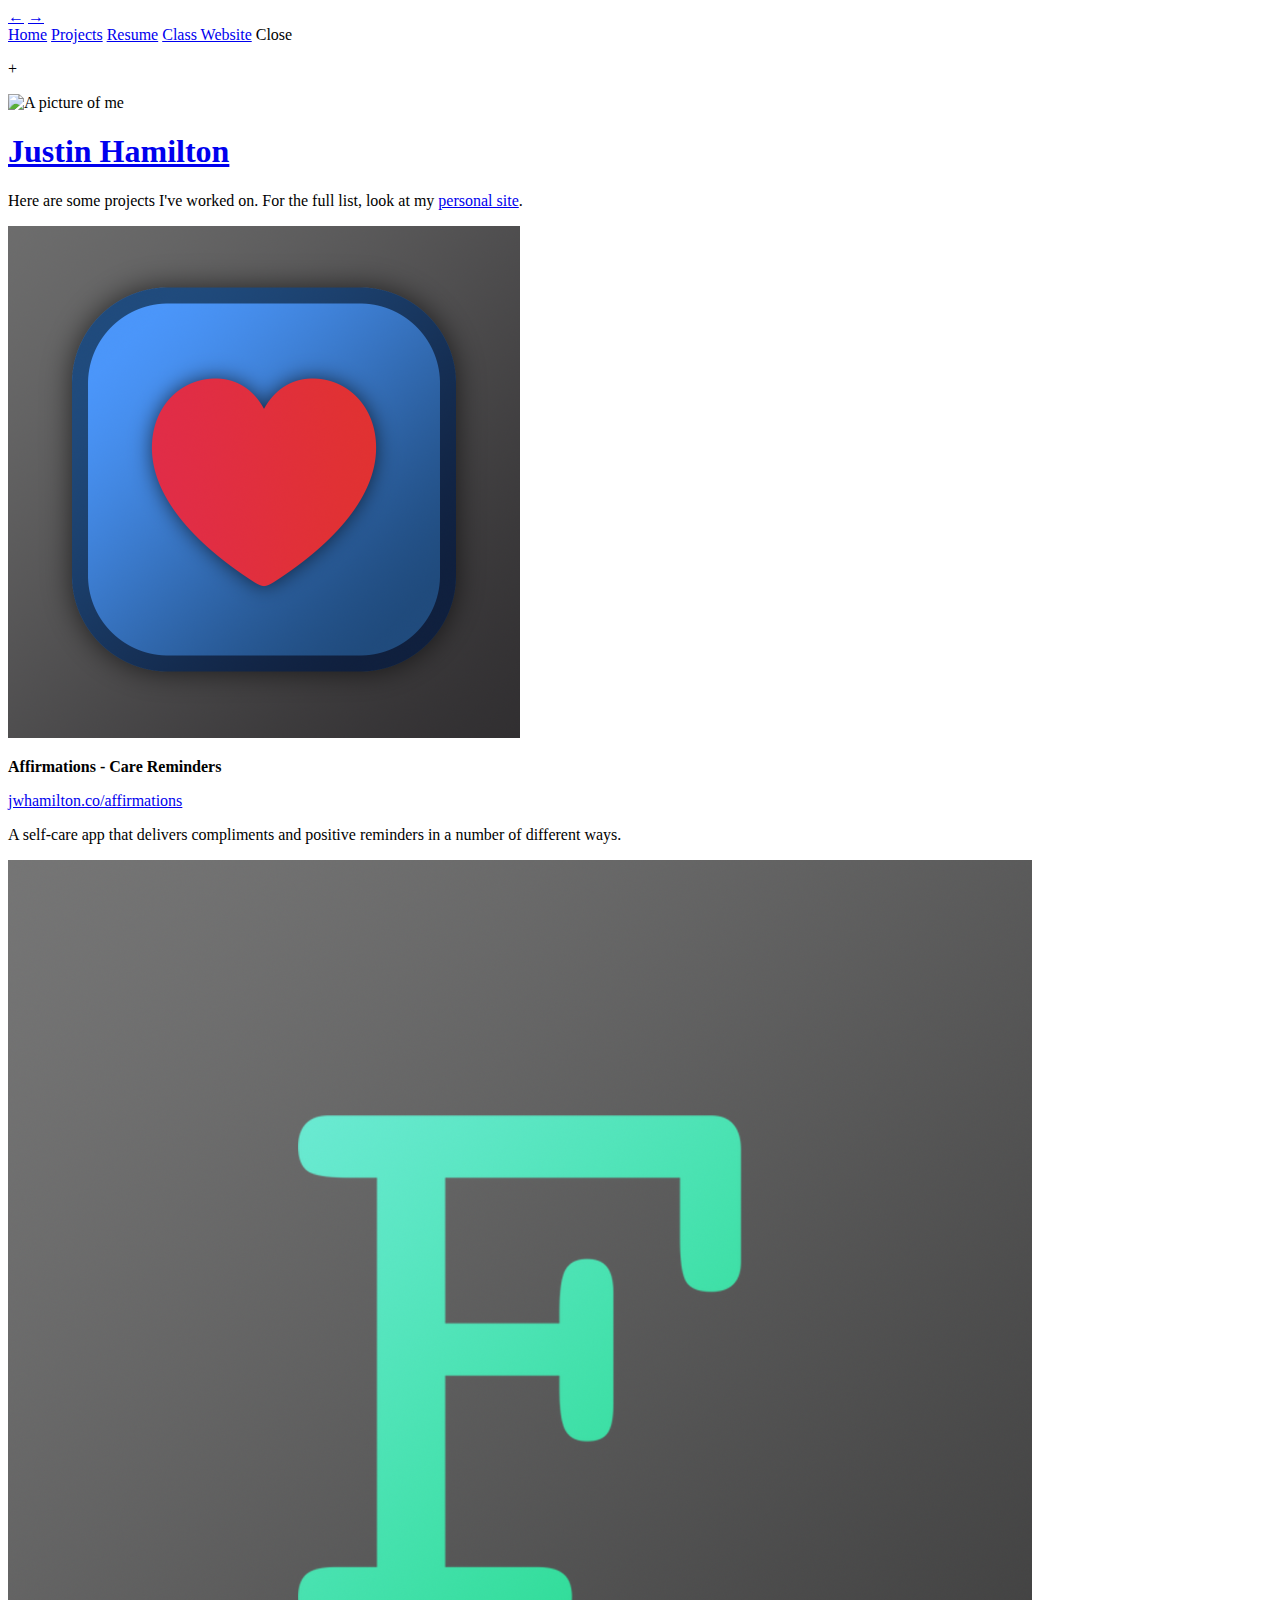
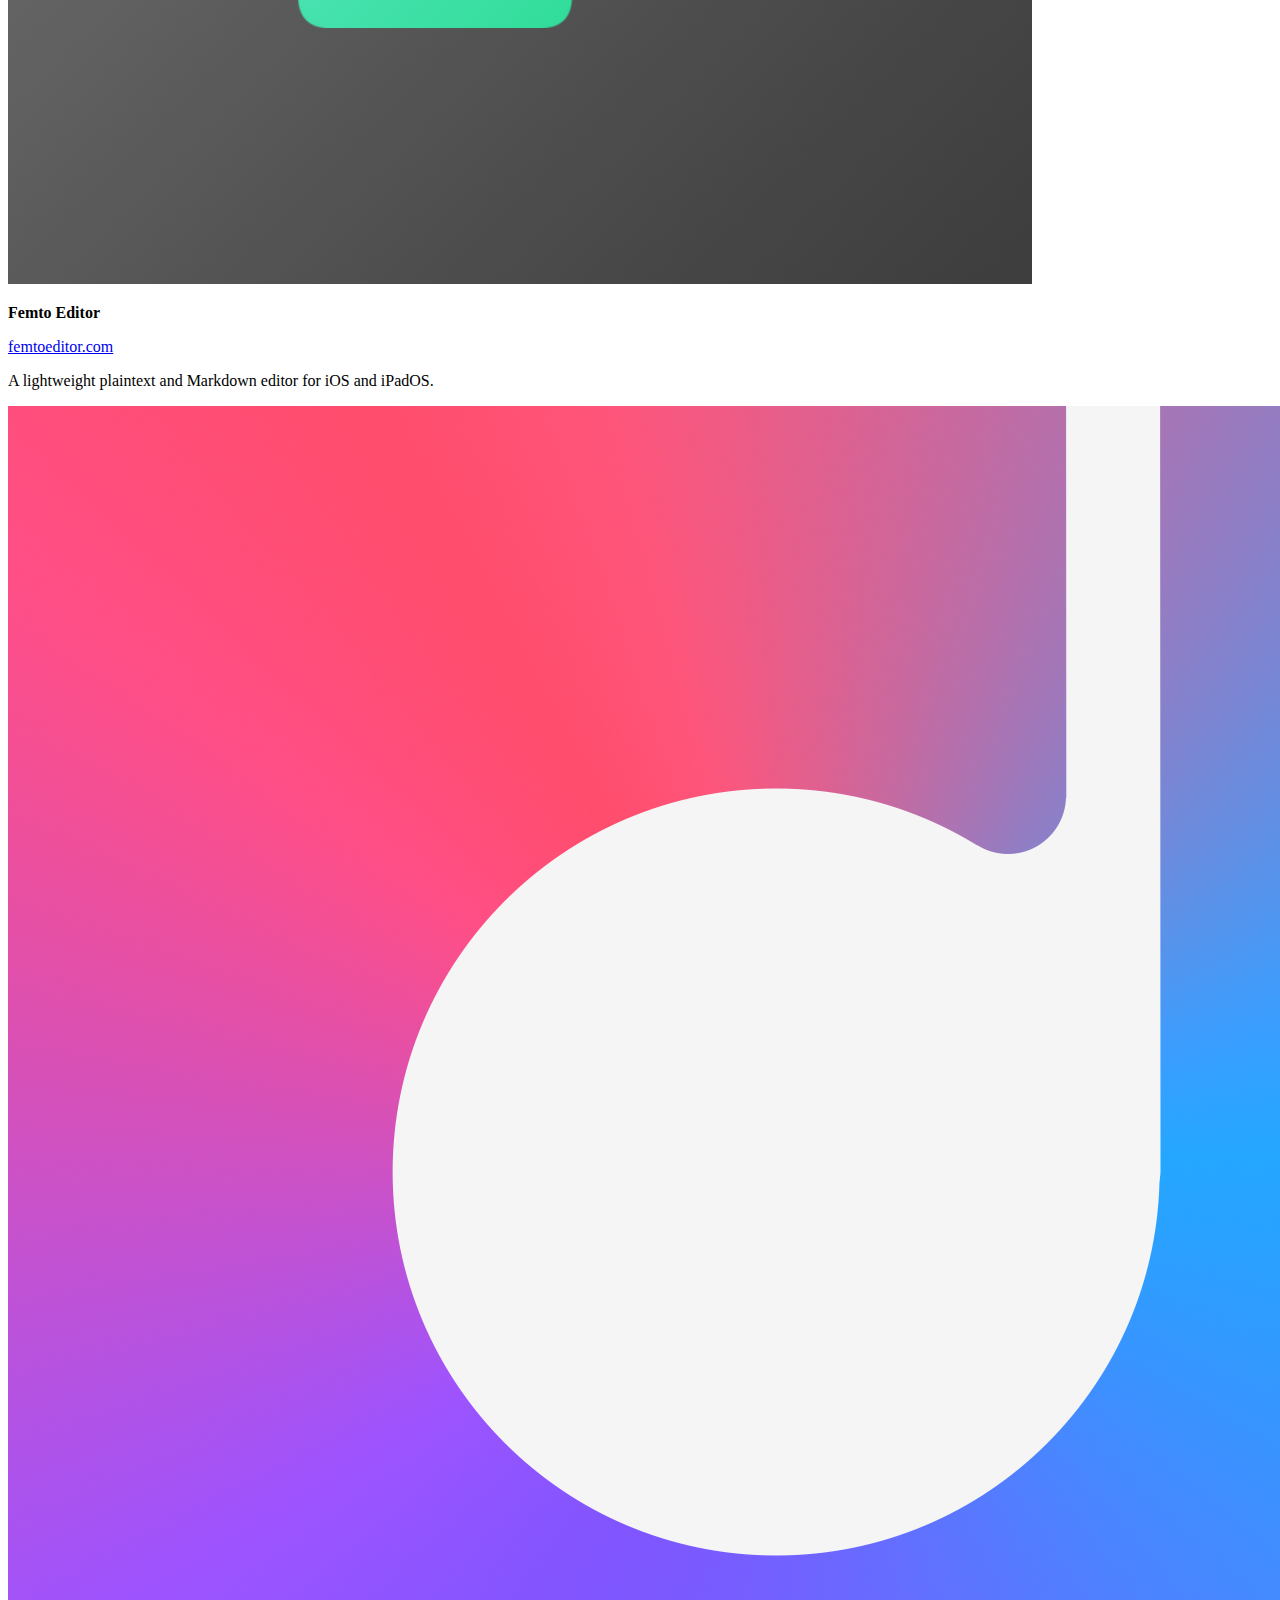
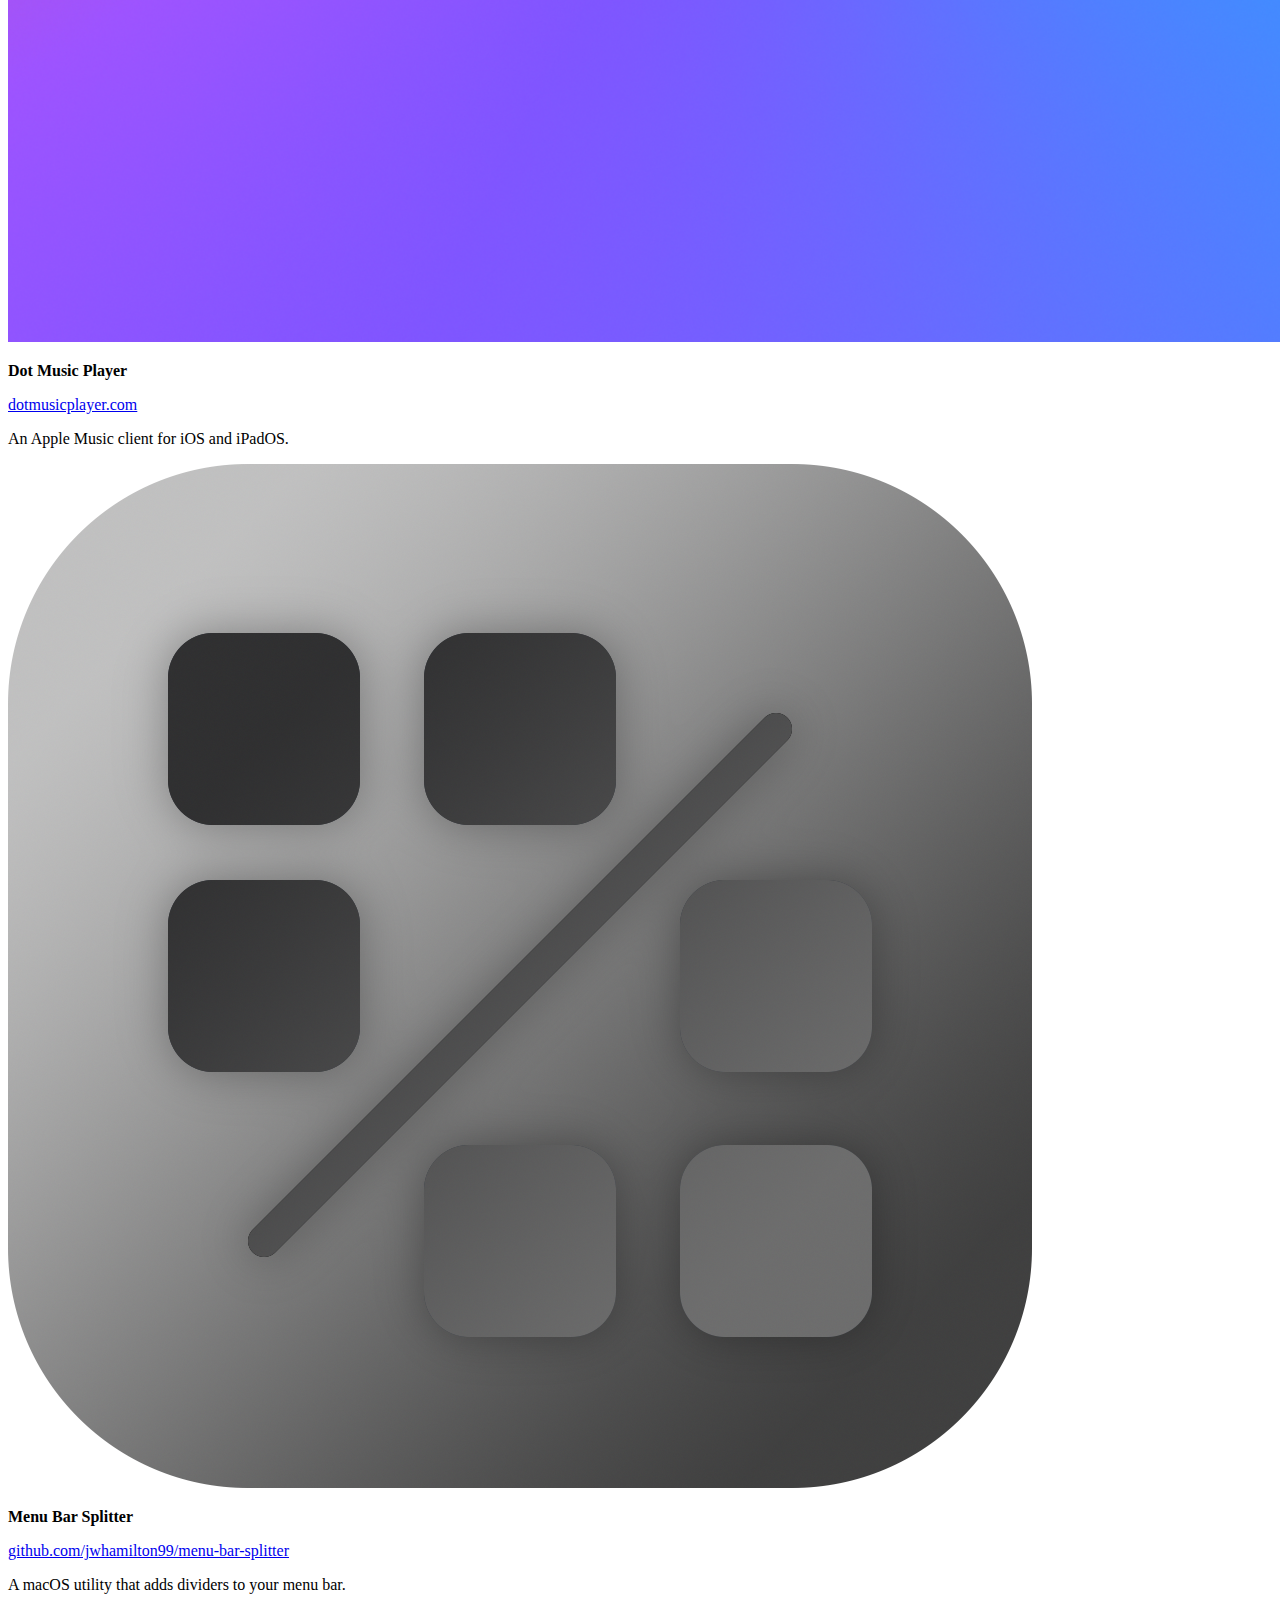
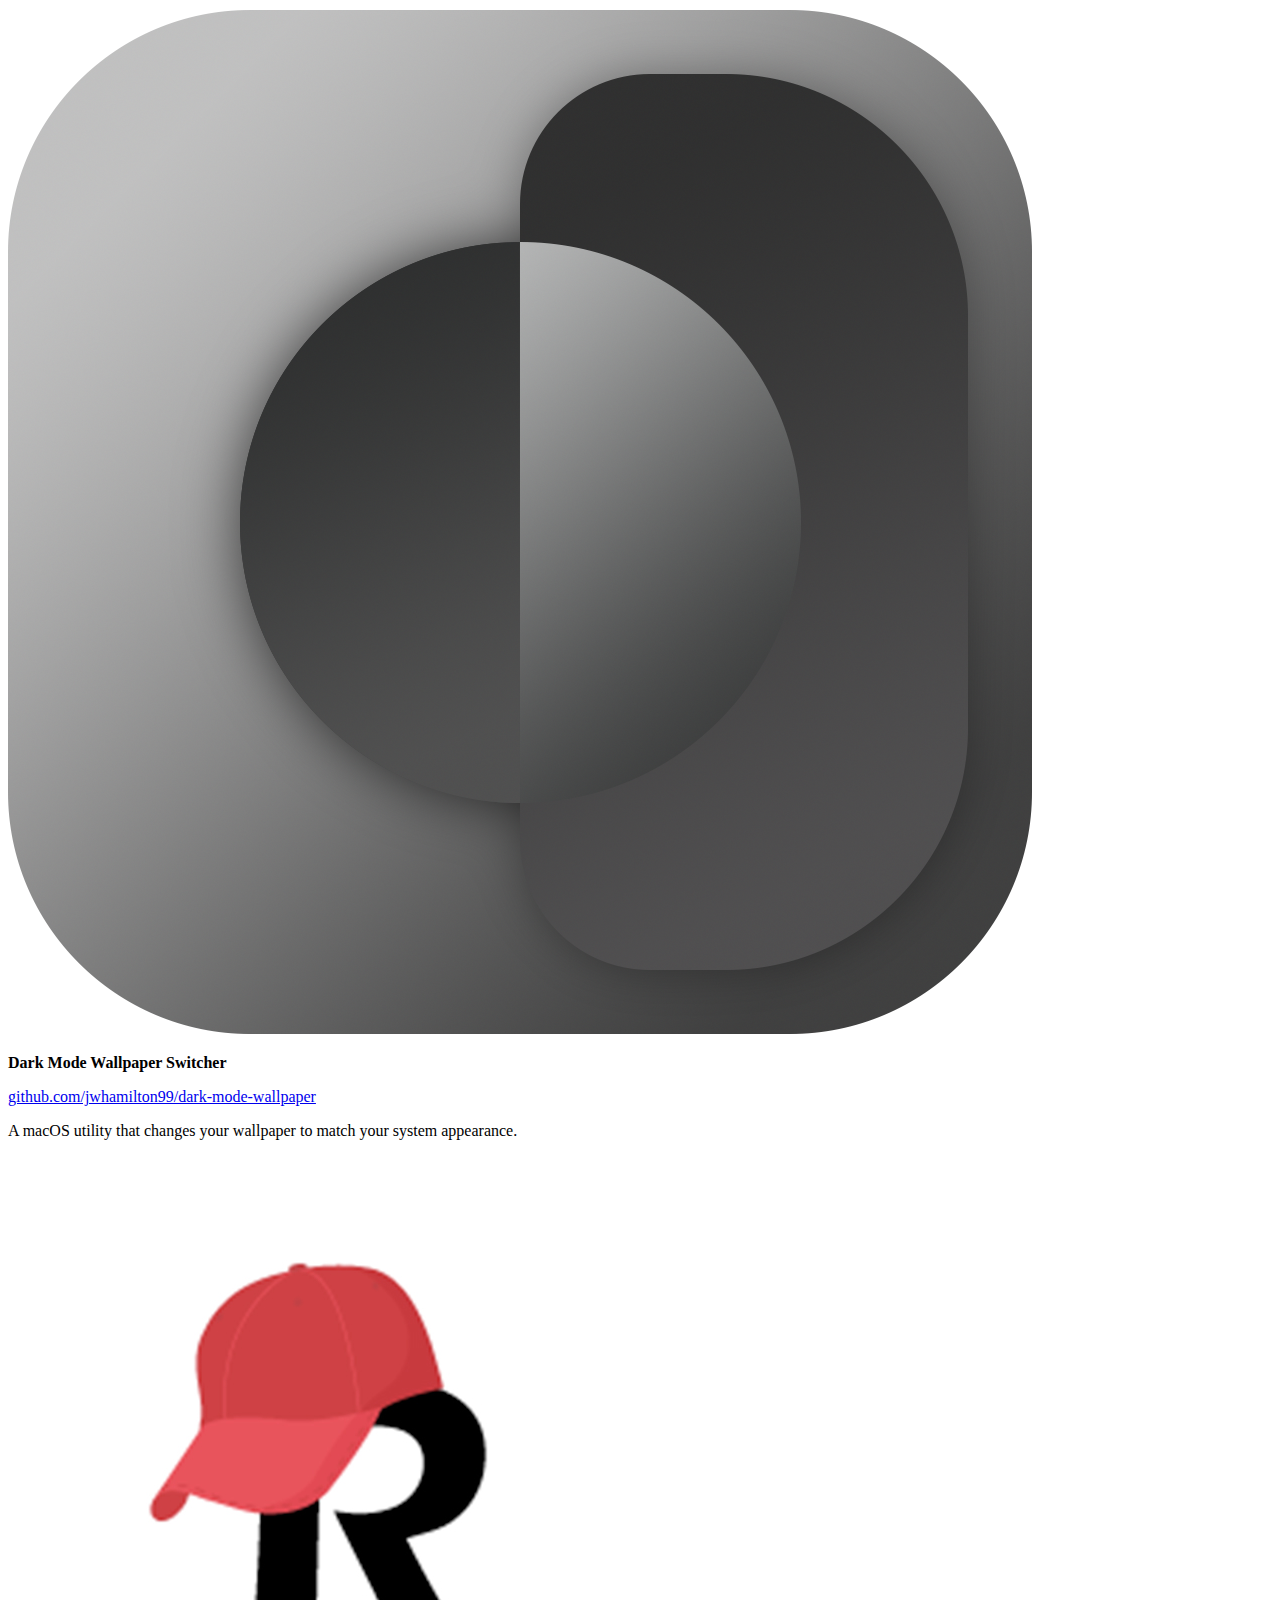
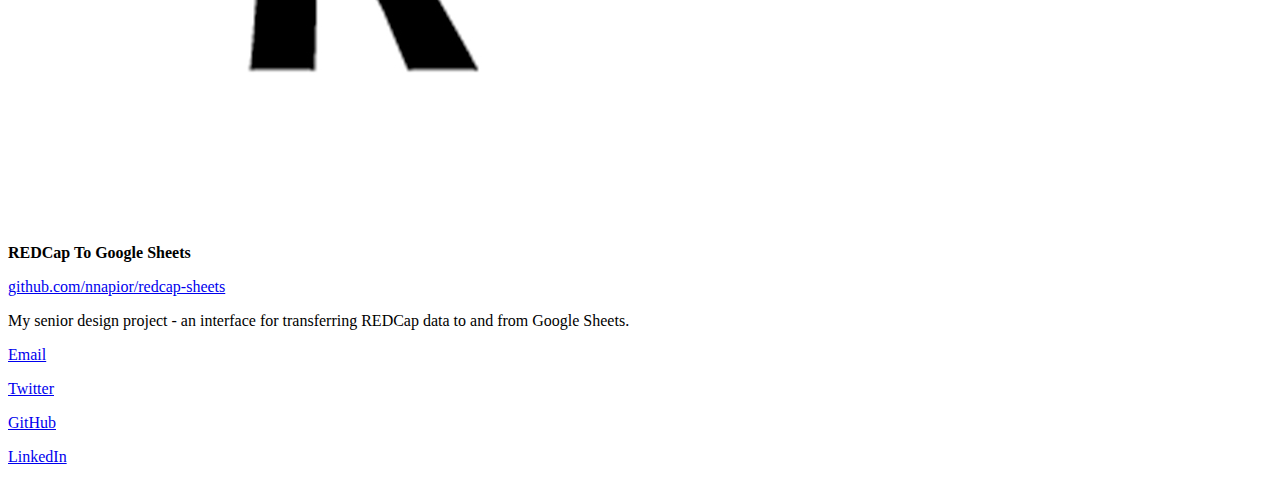
==== projects/index.html @ 76082807 "started personal website 3 project" ====
<!DOCTYPE html>
<html lang="en">
	<head>
		<!-- Set the charset -->
		<meta charset="UTF-8">
		
		<!-- Set page title -->
		<title>Projects - Justin Hamilton</title>
		
		<!-- Link the CSS to the page -->
		<link rel="stylesheet" type="text/css" href="css/style.css">
		
		<!-- Link the JavaScript to the page -->
		<script src="js/menu.js"></script>
	</head>
	
	<body>
		
		<!-- Inline navigation menu -->
		<div id="navPopup">
				<div id="prevNextContainer">
					<a href="https://desdaile.github.io/"  class="navPopupItem webringNav">←</a>
					<a href="https://noahhodgson.github.io/474GithubPage/" class="navPopupItem webringNav">→</a>
				</div>
				<a href="/" class="navPopupItem">Home</a>
				<a href="/" class="navPopupItem">Projects</a>
				<a href="/assets/JustinHamiltonResume.pdf" class="navPopupItem">Resume</a>
				<a href="https://mattm401.github.io/" class="navPopupItem">Class Website</a>
				<a class="navPopupItem" id="closeMenuButton" onclick="collapseMenu()">Close</a>
		</div>
		
		<div id="navButton" onclick="expandMenu()">
			<p id="navButtonPlus">+</p>
		</div>
		
		<div id="clickChecker" onclick="if(expanded){collapseMenu()}"></div>
		
		<!-- Header with name, image, navigation -->
		<div id="header">
			<div id="topContent">
				<!-- my profile -->
				<img id="profile" alt="A picture of me" src="images/profile.png">
				
				<!-- Containing the text content inline with the image -->
				<div id="textContent">
					<!-- My Name / Opening h1 -->
					<h1><a href="/" id="title">Justin Hamilton</a></h1>
					<!--
						Justin Hamilton
						CISC474-010
						Personal Web Page 1
						justinwh@udel.edu
					-->
				</div>
			</div>
		</div>
		
		<!-- Houses the text body of the page -->
		<div id="content">
			<p>Here are some projects I've worked on. For the full list, look at my <a href="https://www.jwhamilton.co">personal site</a>.</p>
			<div class="projectSection">
				<a href="https://www.jwhamilton.co/affirmations"><img src="/images/affirmations.png" class="appIcon"></a></a>
				<div class="textContent">
					<p class="projectTitle"><b>Affirmations - Care Reminders</b></p>
					<p class="projectLink"><a href="https://www.jwhamilton.co/affirmations">jwhamilton.co/affirmations</a></p>
					<p class="projectDescription">A self-care app that delivers compliments and positive reminders in a number of different ways.</p>
				</div>
			</div>
			<div class="projectSection">
				<a href="https://www.femtoeditor.com"><img src="/images/femto.png" class="appIcon"></a>
				<div class="textContent">
				<p class="projectTitle"><b>Femto Editor</b></p>
				<p class="projectLink"><a href="https://www.femtoeditor.com">femtoeditor.com</a></p>
				<p class="projectDescription">A lightweight plaintext and Markdown editor for iOS and iPadOS.</p>
				</div>
			</div>
			<div class="projectSection">
				<a href="https://www.dotmusicplayer.com"><img src="/images/dot.png" class="appIcon"></a>
				<div class="textContent">
				<p class="projectTitle"><b>Dot Music Player</b></p>
				<p class="projectLink"><a href="https://www.dotmusicplayer.com">dotmusicplayer.com</a></p>
				<p class="projectDescription">An Apple Music client for iOS and iPadOS.</p>
				</div>
			</div>
			<div class="projectSection">
				<a href="https://www.github.com/jwhamilton99/menu-bar-splitter"><img src="/images/mbs.png" class="appIcon"></a>
				<div class="textContent">
				<p class="projectTitle"><b>Menu Bar Splitter</b></p>
				<p class="projectLink"><a href="https://www.github.com/jwhamilton99/menu-bar-splitter">github.com/jwhamilton99/menu-bar-splitter</a></p>
				<p class="projectDescription">A macOS utility that adds dividers to your menu bar.</p>
				</div>
			</div>
			<div class="projectSection">
				<a href="https://www.github.com/jwhamilton99/dark-mode-wallpaper"><img src="/images/dmws.png" class="appIcon"></a>
				<div class="textContent">
				<p class="projectTitle"><b>Dark Mode Wallpaper Switcher</b></p>
				<p class="projectLink"><a href="https://www.github.com/jwhamilton99/dark-mode-wallpaper">github.com/jwhamilton99/dark-mode-wallpaper</a></p>
				<p class="projectDescription">A macOS utility that changes your wallpaper to match your system appearance.</p>
				</div>
			</div>
			<div class="projectSection">
				<a href="https://github.com/nnapior/redcap-sheets"><img src="/images/redcap.png" class="appIcon"></a>
				<div class="textContent">
				<p class="projectTitle"><b>REDCap To Google Sheets</b></p>
				<p class="projectLink"><a href="https://github.com/nnapior/redcap-sheets">github.com/nnapior/redcap-sheets</a></p>
				<p class="projectDescription">My senior design project - an interface for transferring REDCap data to and from Google Sheets.</p>
				</div>
			</div>
		</div>
		<div id="footer">
			<p class="footerContent"><a href="mailto:justinwh@udel.edu">Email</a></p>
			<p class="footerContent"><a href="https://www.twitter.com/jwhamilton_">Twitter</a></p>
			<p class="footerContent"><a href="https://www.github.com/jwhamilton99">GitHub</a></p>
			<p class="footerContent"><a href="https://www.linkedin.com/in/justin-hamilton-7616211b2/">LinkedIn</a></p>
		</div>
	</body>
</html>
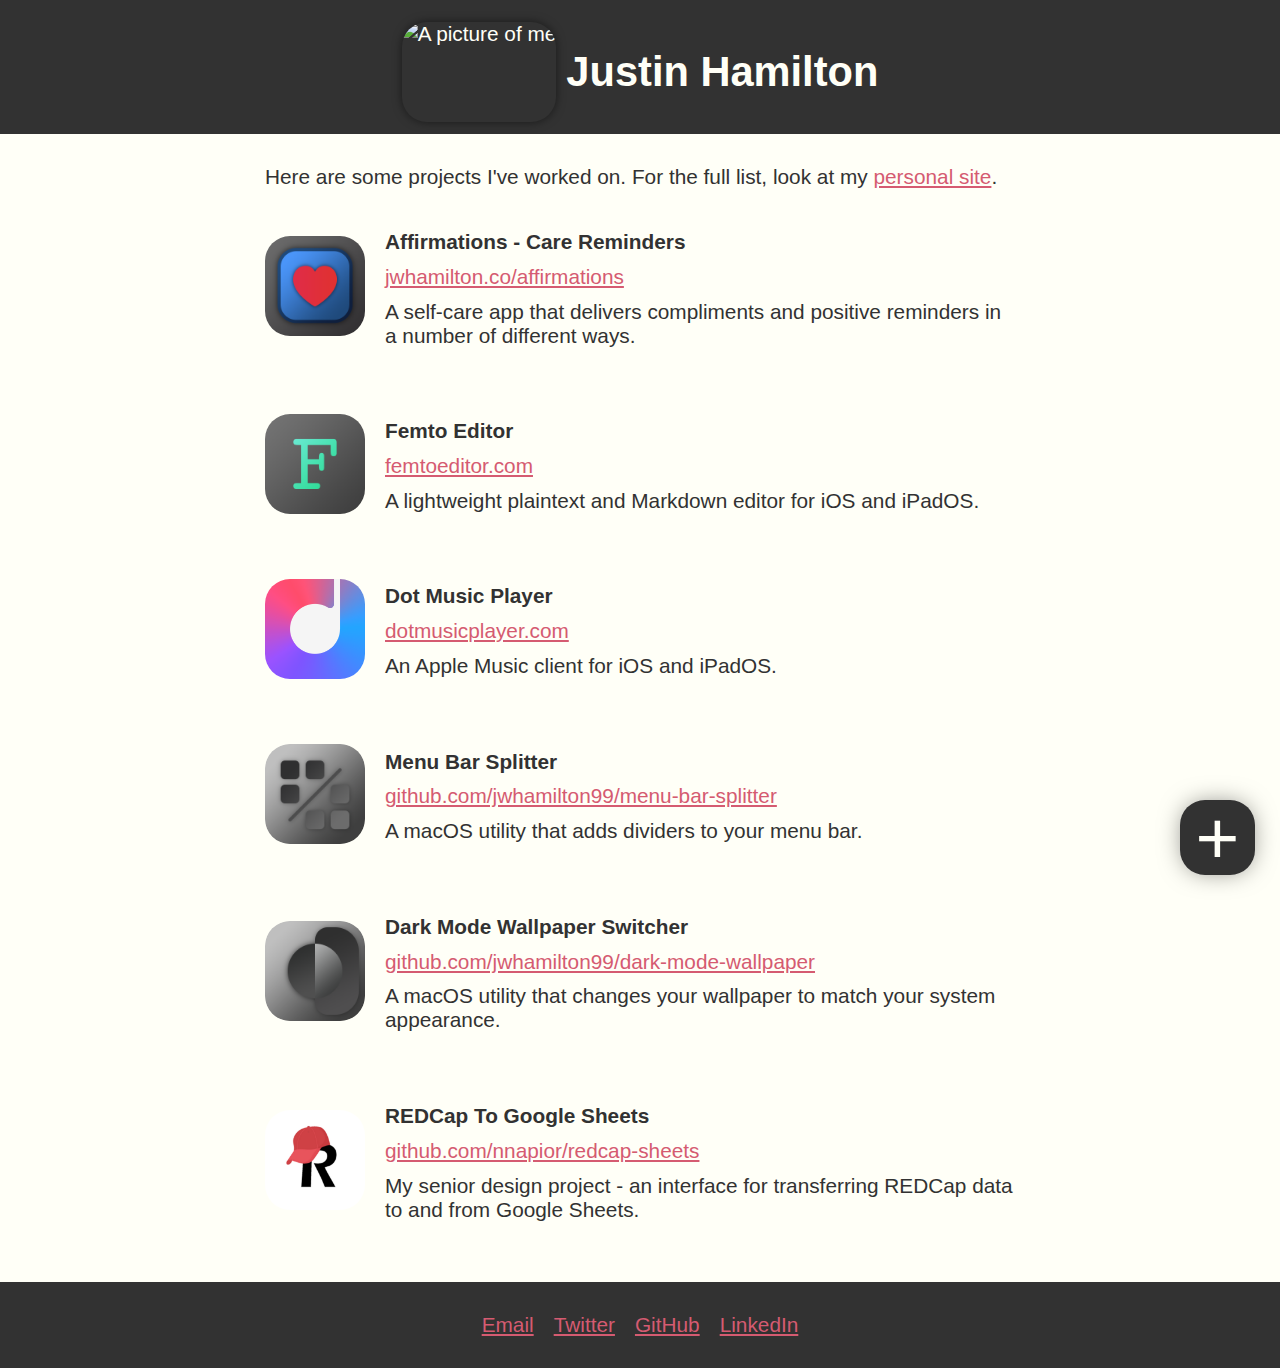
==== commit fc3d07ce: "fix css on projects" ====
--- a/projects/index.html
+++ b/projects/index.html
@@ -8,10 +8,10 @@
 		<title>Projects - Justin Hamilton</title>
 		
 		<!-- Link the CSS to the page -->
-		<link rel="stylesheet" type="text/css" href="css/style.css">
+		<link rel="stylesheet" type="text/css" href="/css/style.css">
 		
 		<!-- Link the JavaScript to the page -->
-		<script src="js/menu.js"></script>
+		<script src="/js/menu.js"></script>
 	</head>
 	
 	<body>
@@ -59,7 +59,7 @@
 		<div id="content">
 			<p>Here are some projects I've worked on. For the full list, look at my <a href="https://www.jwhamilton.co">personal site</a>.</p>
 			<div class="projectSection">
-				<a href="https://www.jwhamilton.co/affirmations"><img src="/images/affirmations.png" class="appIcon"></a></a>
+				<a href="https://www.jwhamilton.co/affirmations"><img src="/images/affirmations.png" class="appIcon" alt="Affirmations App Icon"></a>
 				<div class="textContent">
 					<p class="projectTitle"><b>Affirmations - Care Reminders</b></p>
 					<p class="projectLink"><a href="https://www.jwhamilton.co/affirmations">jwhamilton.co/affirmations</a></p>
@@ -67,7 +67,7 @@
 				</div>
 			</div>
 			<div class="projectSection">
-				<a href="https://www.femtoeditor.com"><img src="/images/femto.png" class="appIcon"></a>
+				<a href="https://www.femtoeditor.com"><img src="/images/femto.png" class="appIcon" alt="Femto Editor App Icon"></a>
 				<div class="textContent">
 				<p class="projectTitle"><b>Femto Editor</b></p>
 				<p class="projectLink"><a href="https://www.femtoeditor.com">femtoeditor.com</a></p>
@@ -75,7 +75,7 @@
 				</div>
 			</div>
 			<div class="projectSection">
-				<a href="https://www.dotmusicplayer.com"><img src="/images/dot.png" class="appIcon"></a>
+				<a href="https://www.dotmusicplayer.com"><img src="/images/dot.png" class="appIcon" alt="Dot Music Player App Icon"></a>
 				<div class="textContent">
 				<p class="projectTitle"><b>Dot Music Player</b></p>
 				<p class="projectLink"><a href="https://www.dotmusicplayer.com">dotmusicplayer.com</a></p>
@@ -83,7 +83,7 @@
 				</div>
 			</div>
 			<div class="projectSection">
-				<a href="https://www.github.com/jwhamilton99/menu-bar-splitter"><img src="/images/mbs.png" class="appIcon"></a>
+				<a href="https://www.github.com/jwhamilton99/menu-bar-splitter"><img src="/images/mbs.png" class="appIcon" alt="Menu Bar Splitter App Icon"></a>
 				<div class="textContent">
 				<p class="projectTitle"><b>Menu Bar Splitter</b></p>
 				<p class="projectLink"><a href="https://www.github.com/jwhamilton99/menu-bar-splitter">github.com/jwhamilton99/menu-bar-splitter</a></p>
@@ -91,7 +91,7 @@
 				</div>
 			</div>
 			<div class="projectSection">
-				<a href="https://www.github.com/jwhamilton99/dark-mode-wallpaper"><img src="/images/dmws.png" class="appIcon"></a>
+				<a href="https://www.github.com/jwhamilton99/dark-mode-wallpaper"><img src="/images/dmws.png" class="appIcon" alt="Dark Mode Wallpaper Switcher App Icon"></a>
 				<div class="textContent">
 				<p class="projectTitle"><b>Dark Mode Wallpaper Switcher</b></p>
 				<p class="projectLink"><a href="https://www.github.com/jwhamilton99/dark-mode-wallpaper">github.com/jwhamilton99/dark-mode-wallpaper</a></p>
@@ -99,7 +99,7 @@
 				</div>
 			</div>
 			<div class="projectSection">
-				<a href="https://github.com/nnapior/redcap-sheets"><img src="/images/redcap.png" class="appIcon"></a>
+				<a href="https://github.com/nnapior/redcap-sheets"><img src="/images/redcap.png" class="appIcon" alt="REDCap Logo"></a>
 				<div class="textContent">
 				<p class="projectTitle"><b>REDCap To Google Sheets</b></p>
 				<p class="projectLink"><a href="https://github.com/nnapior/redcap-sheets">github.com/nnapior/redcap-sheets</a></p>
--- a/css/style.css
+++ b/css/style.css
@@ -0,0 +1,316 @@
+body {
+	margin:0;
+	font-family:"Arial", sans-serif;
+	font-size:1.3em;
+	background-color: #fffff7;
+	color: #323232;
+	
+}
+
+#header, #footer {
+	background-color:#323232;
+	color: #fffff7;
+	padding:10px;
+	text-align:center;
+}
+
+#footer {
+	display:flex;
+	flex-direction:row;
+	align-items:center;
+	justify-content:center;
+}
+
+#topContent {
+	margin-top:10px;
+	display:flex;
+	justify-content:center;
+	align-items:center;
+}
+
+#textContent {
+	margin-left:10px;
+}
+
+#profile {
+	height:100px;
+	border-radius:25px;
+	box-shadow: 0px 0px 10px rgba(0,0,0,0.5);
+}
+
+#content {
+	margin:auto;
+	max-width:750px;
+	padding:10px;
+}
+
+#studentNavigation {
+	text-align:center;
+}
+
+a {
+	color: #d55b71;
+}
+
+a:hover {
+	color: #85d3dc;
+}
+
+#formContainer {
+	width:100%;
+	max-width:750px;
+}
+
+.contactInput {
+	margin-top:-20px;
+	padding:10px;
+	background-color:white;
+	border:2px solid #323232;
+}
+
+#user_message {
+	min-height: 250px;
+	width:100%;
+}
+
+#submitContactButton {
+	height:50px;
+	width:100%;
+	background-color:white;
+	border:2px solid #323232;
+	cursor:pointer;
+}
+
+#submitContactButton:hover {
+	background-color: #323232;
+	color:white;
+	border:2px solid white;
+}
+
+#contact_form {
+	display:flex;
+	flex-direction:column;
+}
+
+.requiredEmphasis {
+	color:#d55b71;
+}
+
+.errorMessage {
+	color: #d55b71;
+	font-size:0.8em;
+}
+
+#navButton {
+	position:fixed;
+	right:25px;
+	bottom:25px;
+	width:75px;
+	height:75px;
+	background-color:#323232;
+	color:#fffff7;
+	border-radius:25px;
+	display:flex;
+	align-items:center;
+	justify-content:center;
+	cursor:pointer;
+	box-shadow: 0px 0px 25px -4px rgba(0, 0, 0, 0.50);
+	z-index:10;
+}
+
+#navButton:hover {
+	background-color:#d55b71;
+	box-shadow: 0px 0px 25px -4px rgb(213, 91, 113, 0.5);
+	
+}
+
+#navButtonPlus {
+	font-size:75px;
+	user-select:none;
+}
+
+#prevNextContainer {
+	display:flex;
+	flex-direction:row;
+	justify-content:space-around;
+}
+
+.webringNav {
+	text-decoration:none;
+	font-size:30px;
+}
+
+#navPopup {
+	position:fixed;
+	right:25px;
+	bottom:25px;
+	background-color: #fffff7;
+	padding:10px;
+	display:none;
+	flex-direction:column;
+	color: #323232;
+	border-radius:25px;
+	text-align:right;
+	overflow:hidden;
+	white-space:nowrap;
+	opacity:0;
+	z-index:11;
+}
+
+#title {
+	text-decoration:none;
+	color: #fffff7;
+}
+
+#title:hover {
+	color:#d55b71;
+}
+
+.navPopupItem {
+	padding:10px;
+}
+
+#clickChecker {
+	background-color:black;
+	position:fixed;
+	bottom:0;
+	top:0;
+	right:0;
+	left:0;
+	z-index:1;
+	opacity:0;
+	display:none;
+}
+
+#closeMenuButton {
+	text-decoration:underline;
+	cursor:pointer;
+}
+
+ul {
+	margin-top:-20px;
+	padding:10px;
+}
+
+li {
+	list-style-type:none;
+}
+
+li:before {
+	content:"- "
+}
+
+#toolsContainer {
+	display:flex;
+	flex-direction:row;
+	justify-content:space-between;
+	text-align:left;
+}
+
+.projectLink, .projectDescription {
+	margin-top:-10px;
+}
+
+.projectSection {
+	margin-bottom:30px;
+	display:flex;
+	flex-direction:row;
+	align-items:center;
+}
+.footerContent {
+	margin-left:20px;
+}
+
+.footerContent:first-child {
+	margin-left:0;
+}
+
+.appIcon {
+	width:100px;
+	height:100px;
+	border-radius:25px;
+	margin-right:20px;
+}
+
+@media (prefers-color-scheme: dark) {
+	body {
+		background-color:#323232;
+		color: #fffff7;
+	}
+	
+	#header, #footer {
+		background-color: #fffff7;
+		color: #323232;
+	}
+	
+	#navButton {
+		background-color: #fffff7;
+		color: #323232;	
+	}
+	#title {
+		color: #323232;
+	}
+}
+
+@media screen and (orientation:portrait) {
+	body {
+		font-size:4vw;
+	}
+	
+	#content {
+		max-width:none;
+	}
+	
+	#profile {
+		width: 20vw;
+		height: 20vw;
+		margin:10px;
+	}
+	
+	#content {
+		margin-left:10px;
+		margin-right:10px;
+	}
+	
+	#footer {
+		flex-direction:row;
+		padding-bottom:calc(10vh + 35px);
+	}
+	
+	
+	#navButton {
+		width:10vh;
+		height: 10vh;
+		border-radius: 2.5vh;
+	}
+	
+	#navButtonPlus {
+		font-size:10vh;
+	}
+	
+	#navPopup {
+		border-radius: 2.5vh;
+	}
+	
+	#toolsContainer {
+		flex-direction:column;
+		justify-content:center;
+		align-items:center;
+	}
+	
+	.footerContent {
+		margin:0;
+		padding:10px;
+		font-size:5vw;
+	}
+	
+	.section {
+		width:50vw;
+		
+	}
+	
+	.navPopupItem {
+		padding:3vh;
+		font-size:4vh;
+	}
+}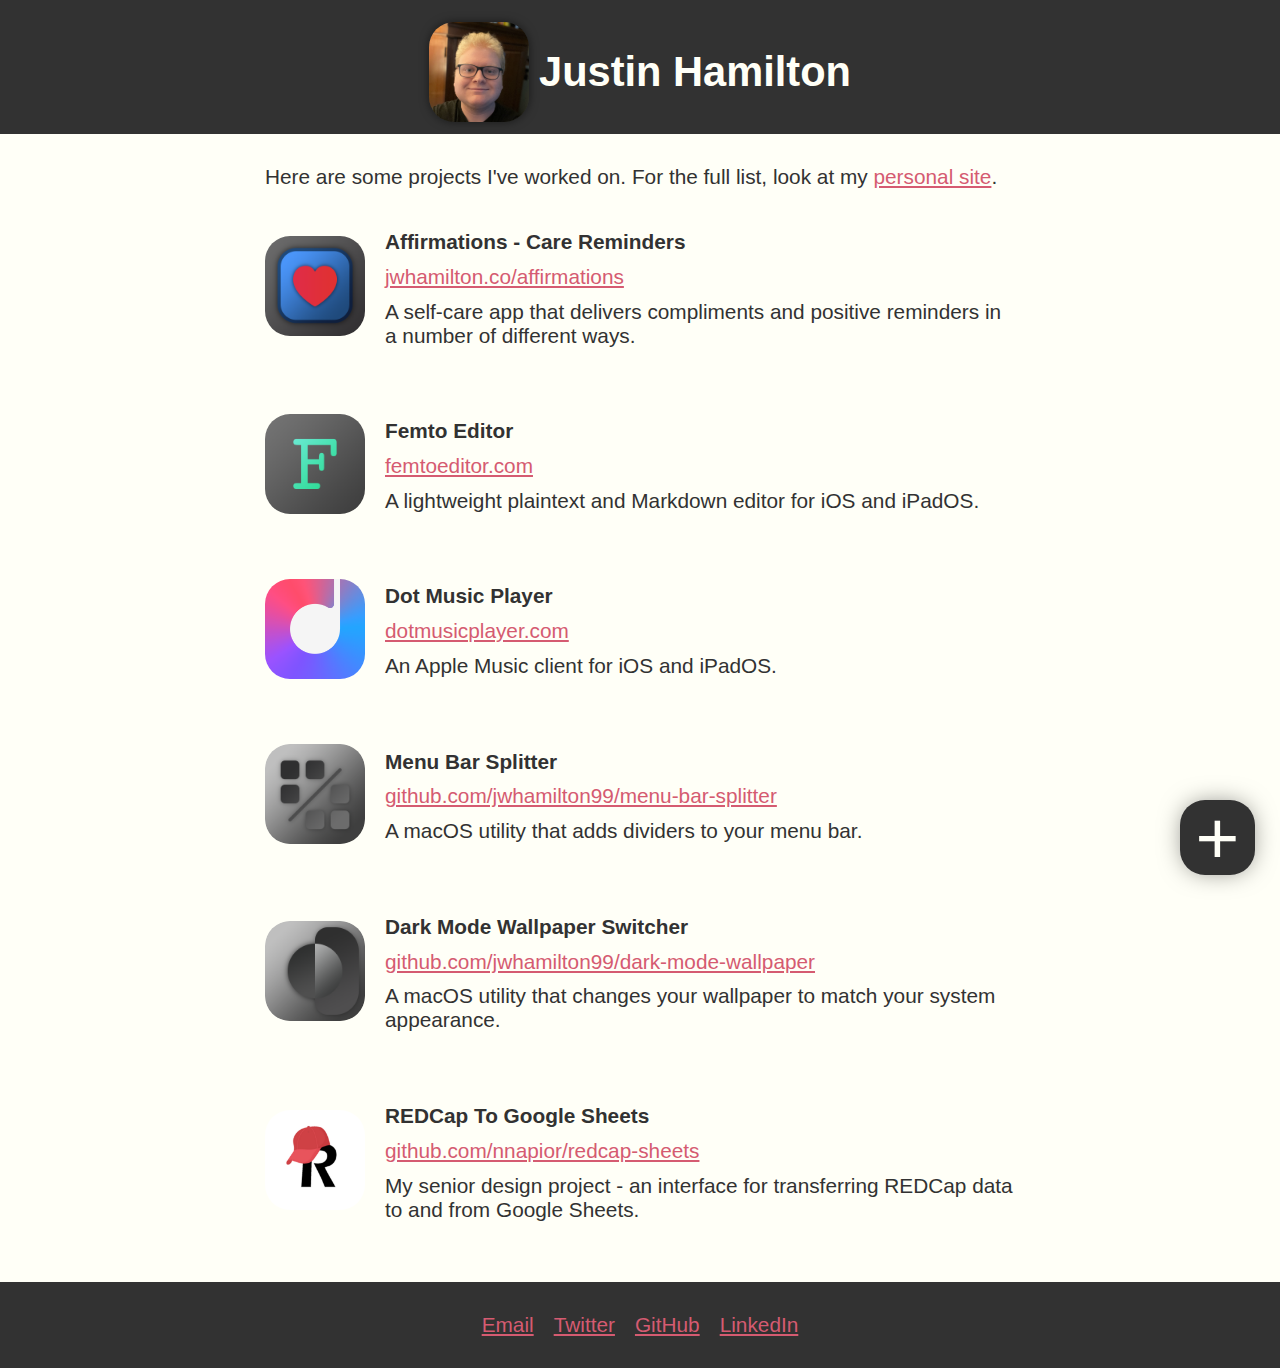
==== commit 8e74a194: "fix image" ====
--- a/projects/index.html
+++ b/projects/index.html
@@ -39,7 +39,7 @@
 		<div id="header">
 			<div id="topContent">
 				<!-- my profile -->
-				<img id="profile" alt="A picture of me" src="images/profile.png">
+				<img id="profile" alt="A picture of me" src="/images/profile.png">
 				
 				<!-- Containing the text content inline with the image -->
 				<div id="textContent">
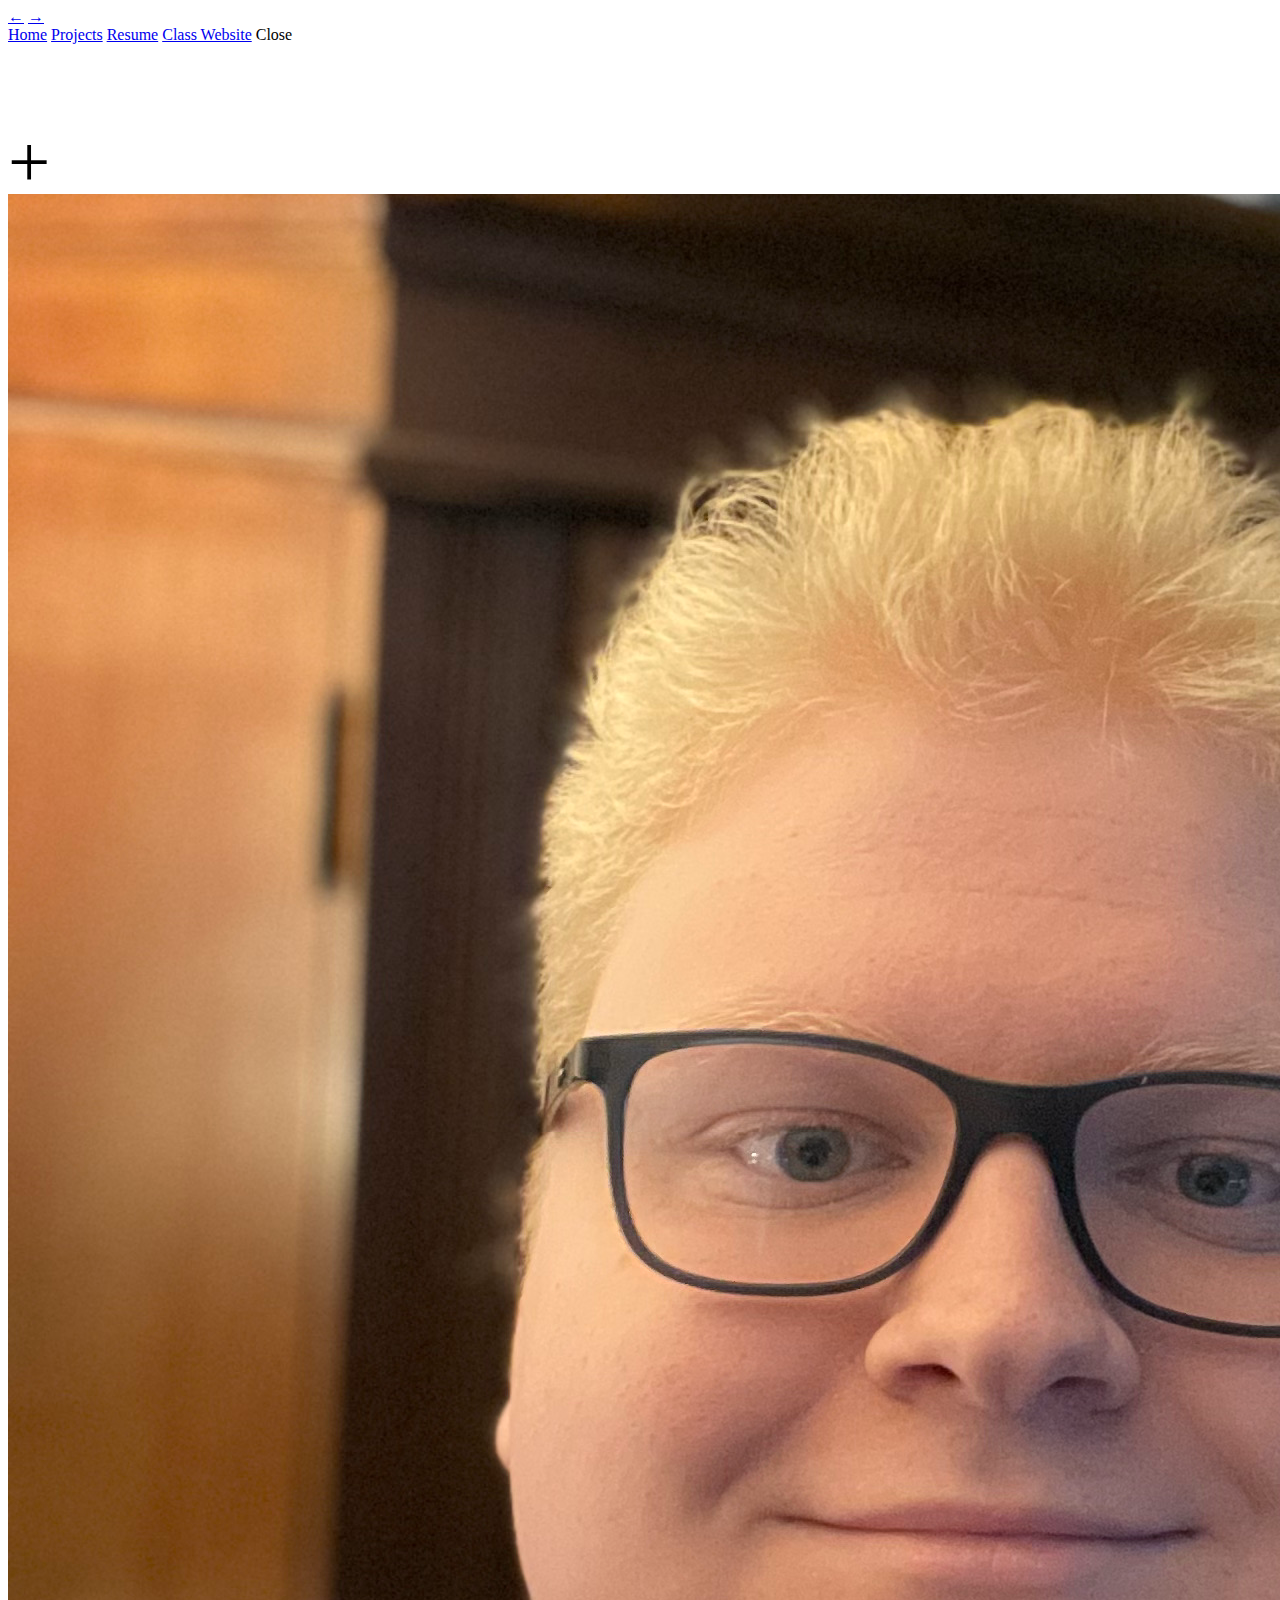
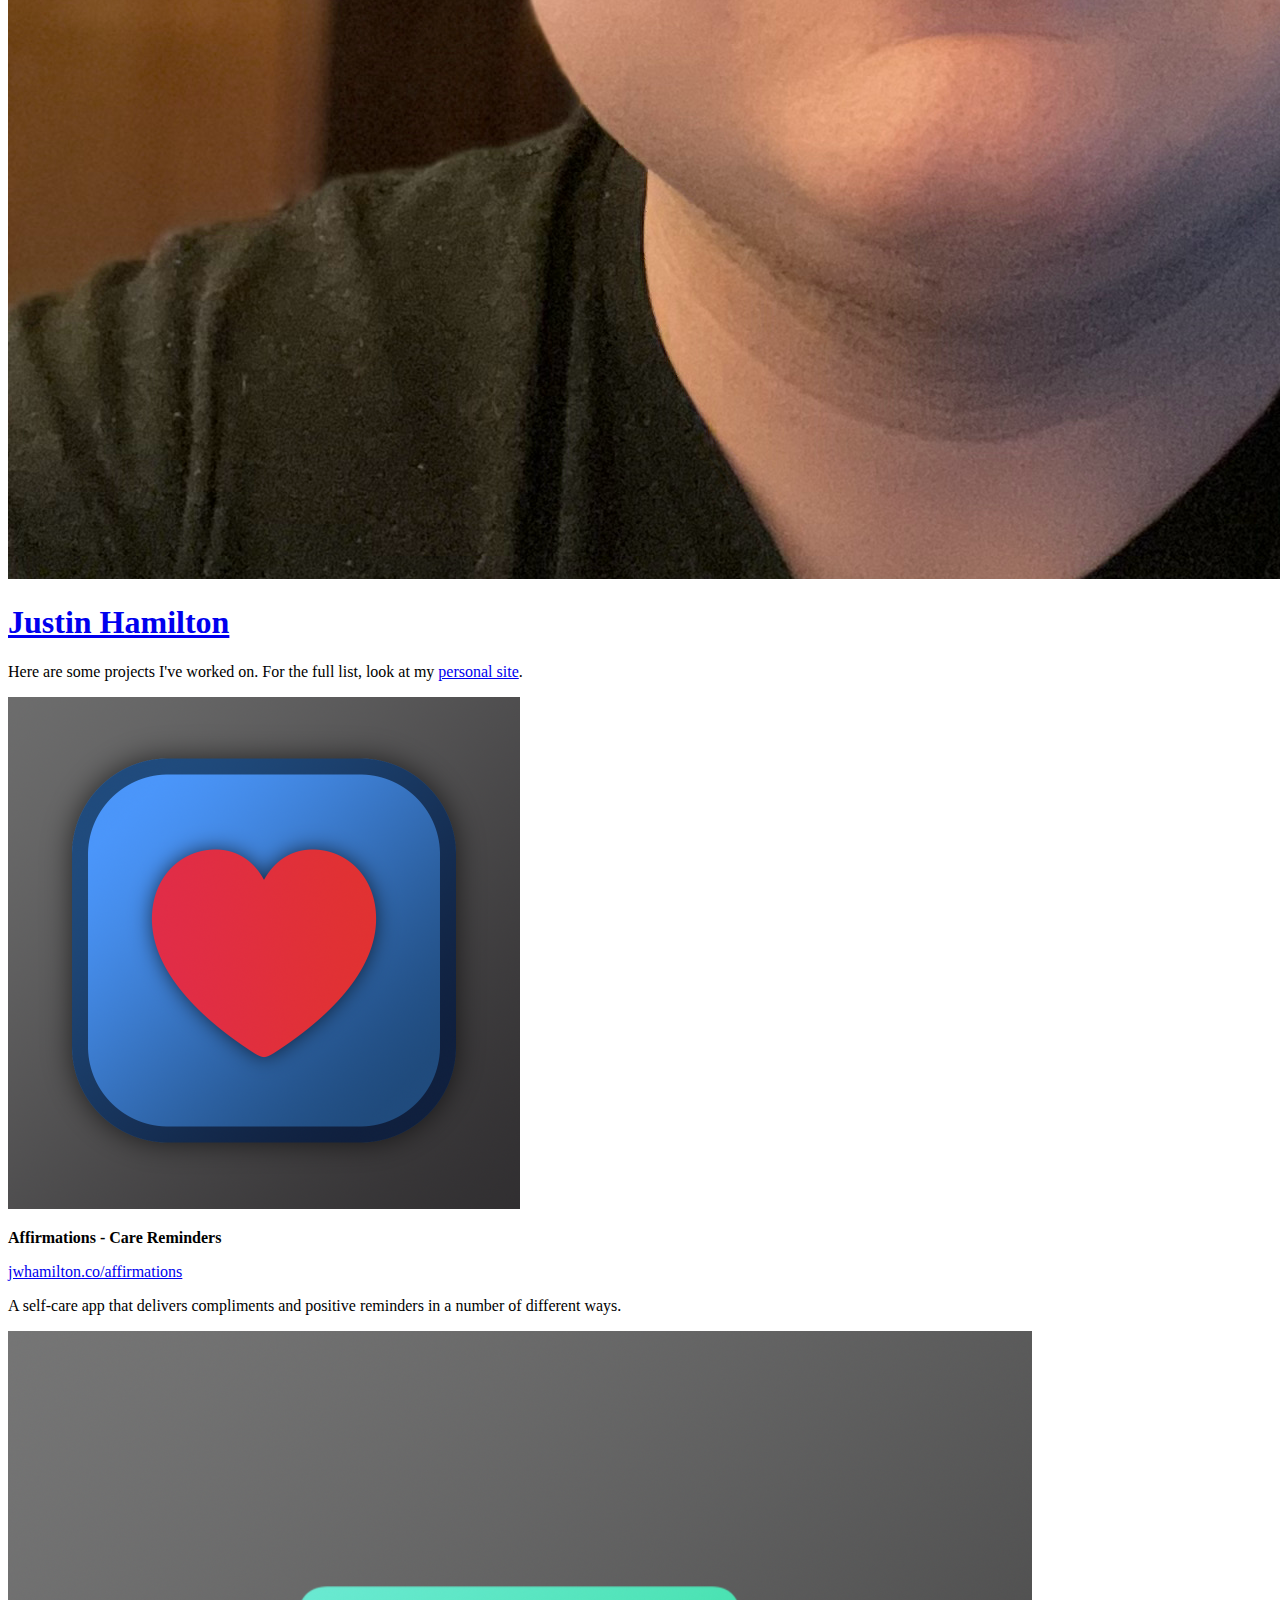
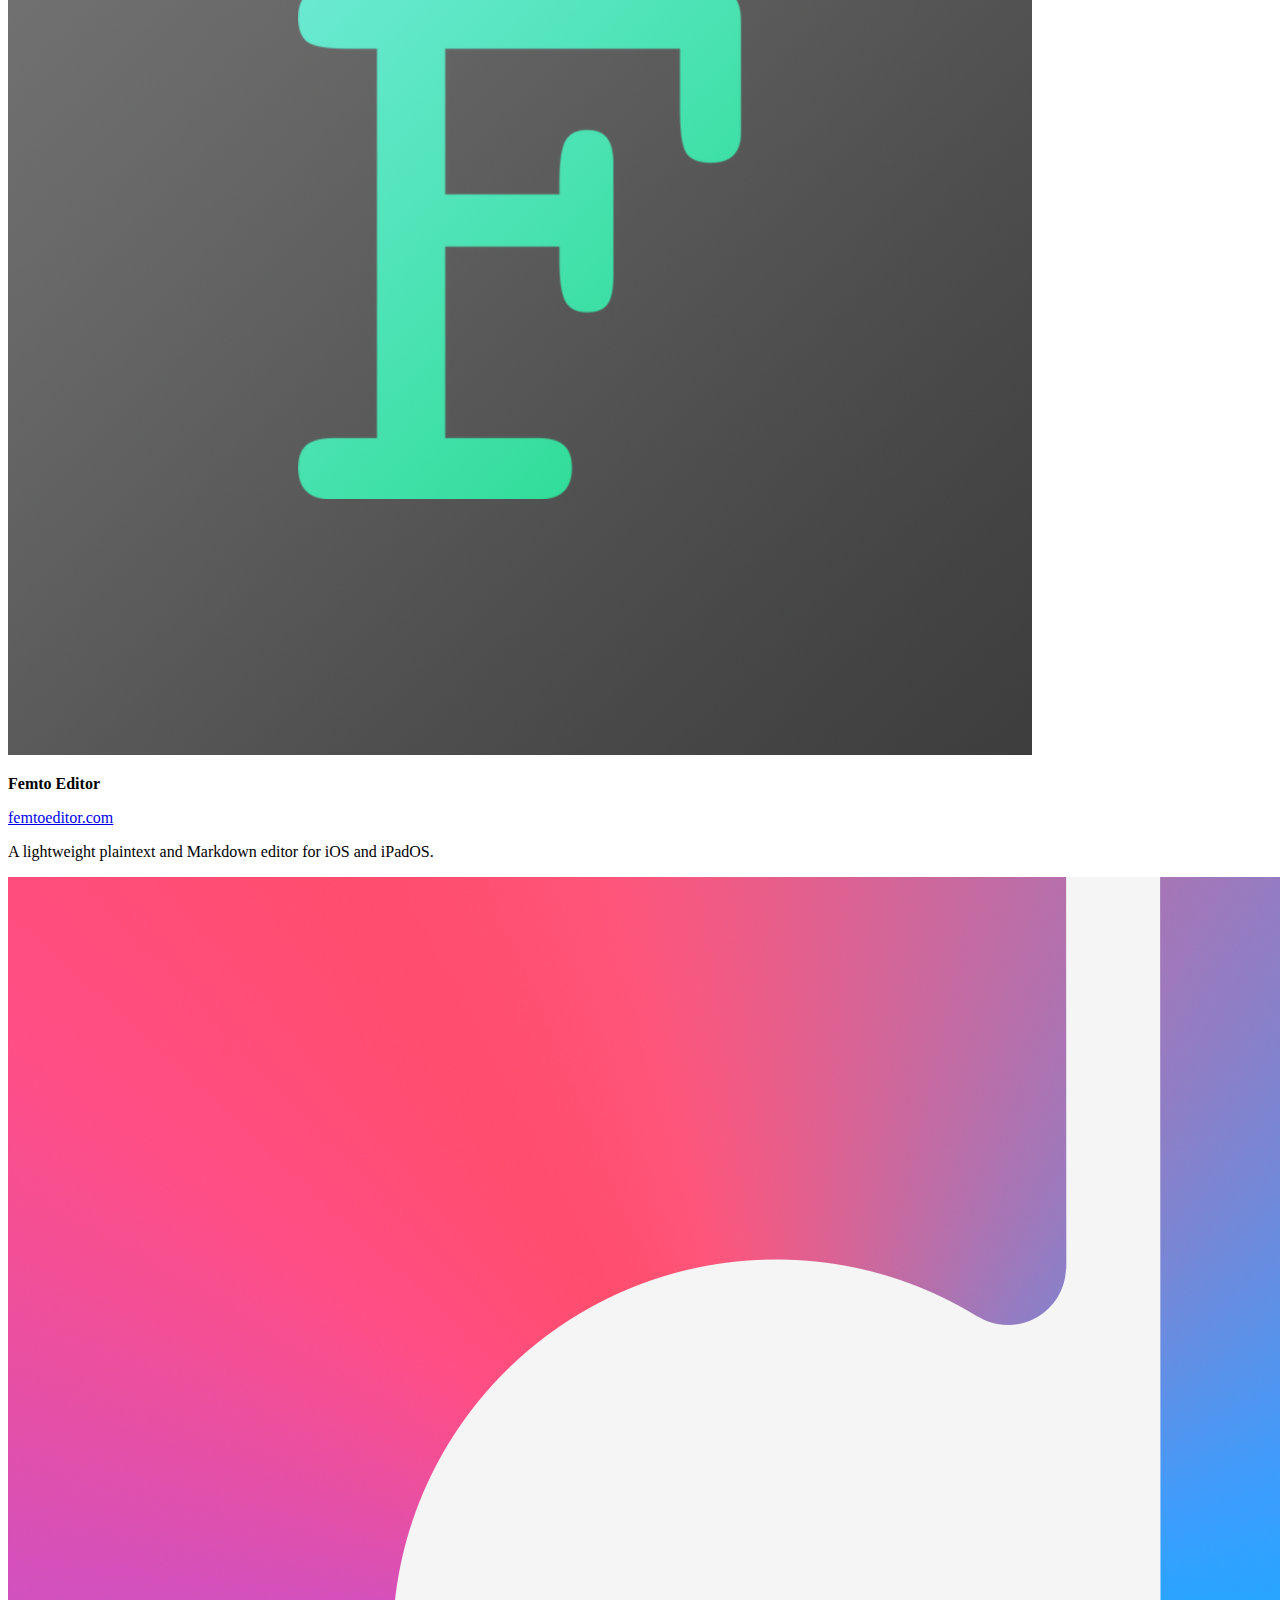
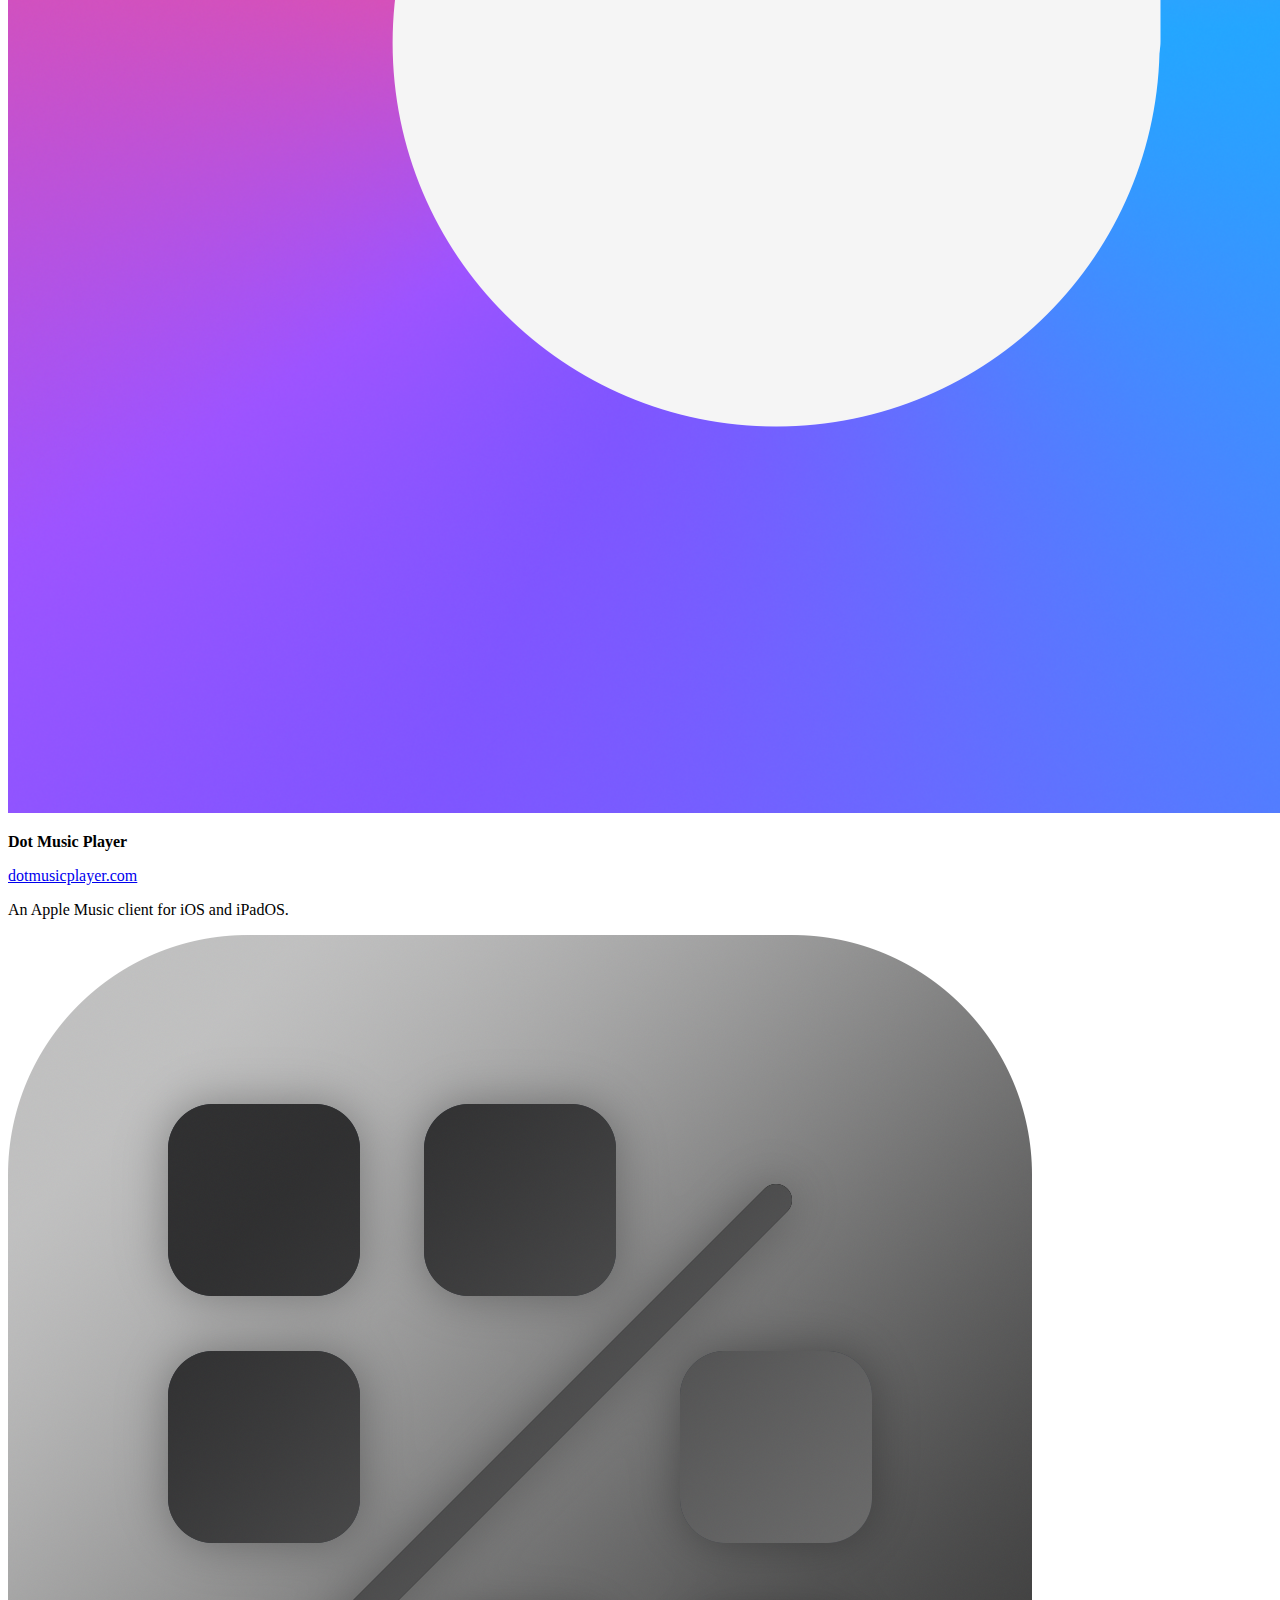
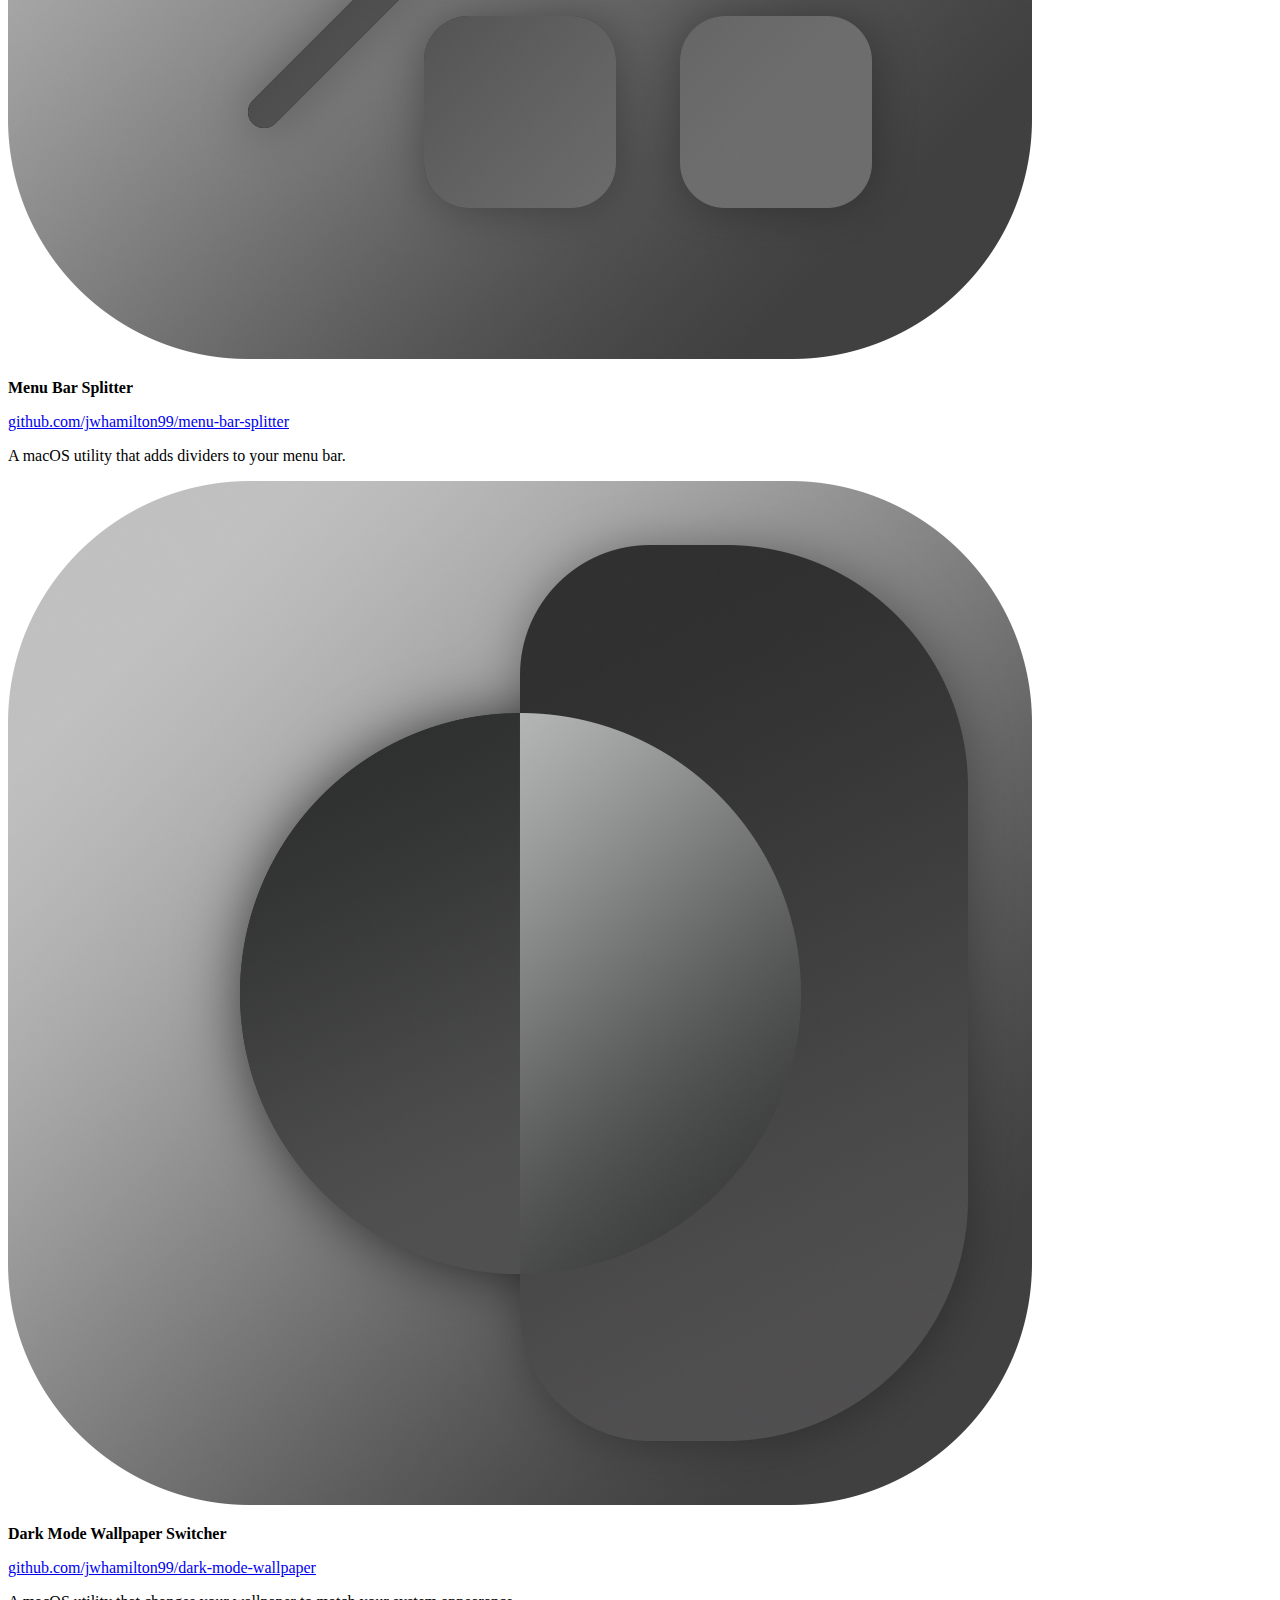
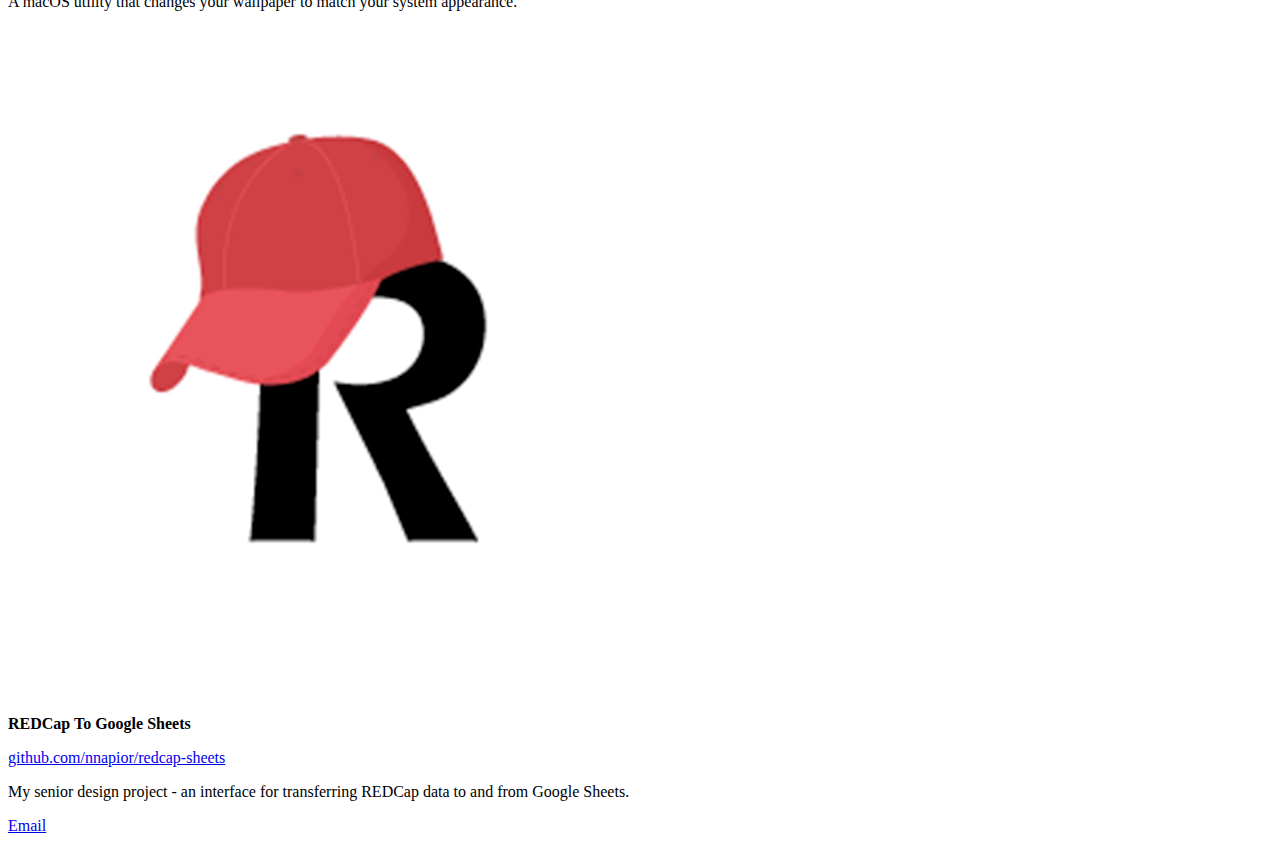
==== commit 20e4ca3d: "readability" ====
--- a/projects/index.html
+++ b/projects/index.html
@@ -8,7 +8,10 @@
 		<title>Projects - Justin Hamilton</title>
 		
 		<!-- Link the CSS to the page -->
-		<link rel="stylesheet" type="text/css" href="/css/style.css">
+		<link rel="stylesheet" type="text/css" href="css/style.css">
+		<link rel="stylesheet" type="text/css" href="css/menu.css">
+		<link rel="stylesheet" type="text/css" href="css/headerFooter.css">
+		<link rel="stylesheet" type="text/css" href="css/projects.css">
 		
 		<!-- Link the JavaScript to the page -->
 		<script src="/js/menu.js"></script>
@@ -16,26 +19,30 @@
 	
 	<body>
 		
-		<!-- Inline navigation menu -->
+		<!-- Popup navigation menu -->
 		<div id="navPopup">
+				<!-- Inline previous/next links -->
 				<div id="prevNextContainer">
 					<a href="https://desdaile.github.io/"  class="navPopupItem webringNav">←</a>
 					<a href="https://noahhodgson.github.io/474GithubPage/" class="navPopupItem webringNav">→</a>
 				</div>
+				<!-- Other navigation options -->
 				<a href="/" class="navPopupItem">Home</a>
-				<a href="/" class="navPopupItem">Projects</a>
+				<a href="/projects" class="navPopupItem">Projects</a>
 				<a href="/assets/JustinHamiltonResume.pdf" class="navPopupItem">Resume</a>
 				<a href="https://mattm401.github.io/" class="navPopupItem">Class Website</a>
 				<a class="navPopupItem" id="closeMenuButton" onclick="collapseMenu()">Close</a>
 		</div>
 		
+		<!-- Floating navigation menu -->
 		<div id="navButton" onclick="expandMenu()">
 			<p id="navButtonPlus">+</p>
 		</div>
 		
+		<!-- Dims the background when menu is expanded, and collapses when clicked -->
 		<div id="clickChecker" onclick="if(expanded){collapseMenu()}"></div>
 		
-		<!-- Header with name, image, navigation -->
+		<!-- Header with name and image -->
 		<div id="header">
 			<div id="topContent">
 				<!-- my profile -->
@@ -57,9 +64,17 @@
 		
 		<!-- Houses the text body of the page -->
 		<div id="content">
+			
+			<!-- Intro text -->
 			<p>Here are some projects I've worked on. For the full list, look at my <a href="https://www.jwhamilton.co">personal site</a>.</p>
+			
+			<!-- List of projects -->
 			<div class="projectSection">
+				
+				<!-- Icon for project -->
 				<a href="https://www.jwhamilton.co/affirmations"><img src="/images/affirmations.png" class="appIcon" alt="Affirmations App Icon"></a>
+				
+				<!-- Title, link, and description of project -->
 				<div class="textContent">
 					<p class="projectTitle"><b>Affirmations - Care Reminders</b></p>
 					<p class="projectLink"><a href="https://www.jwhamilton.co/affirmations">jwhamilton.co/affirmations</a></p>
@@ -107,6 +122,8 @@
 				</div>
 			</div>
 		</div>
+		
+		<!-- Footer with links to social media and email -->
 		<div id="footer">
 			<p class="footerContent"><a href="mailto:justinwh@udel.edu">Email</a></p>
 			<p class="footerContent"><a href="https://www.twitter.com/jwhamilton_">Twitter</a></p>
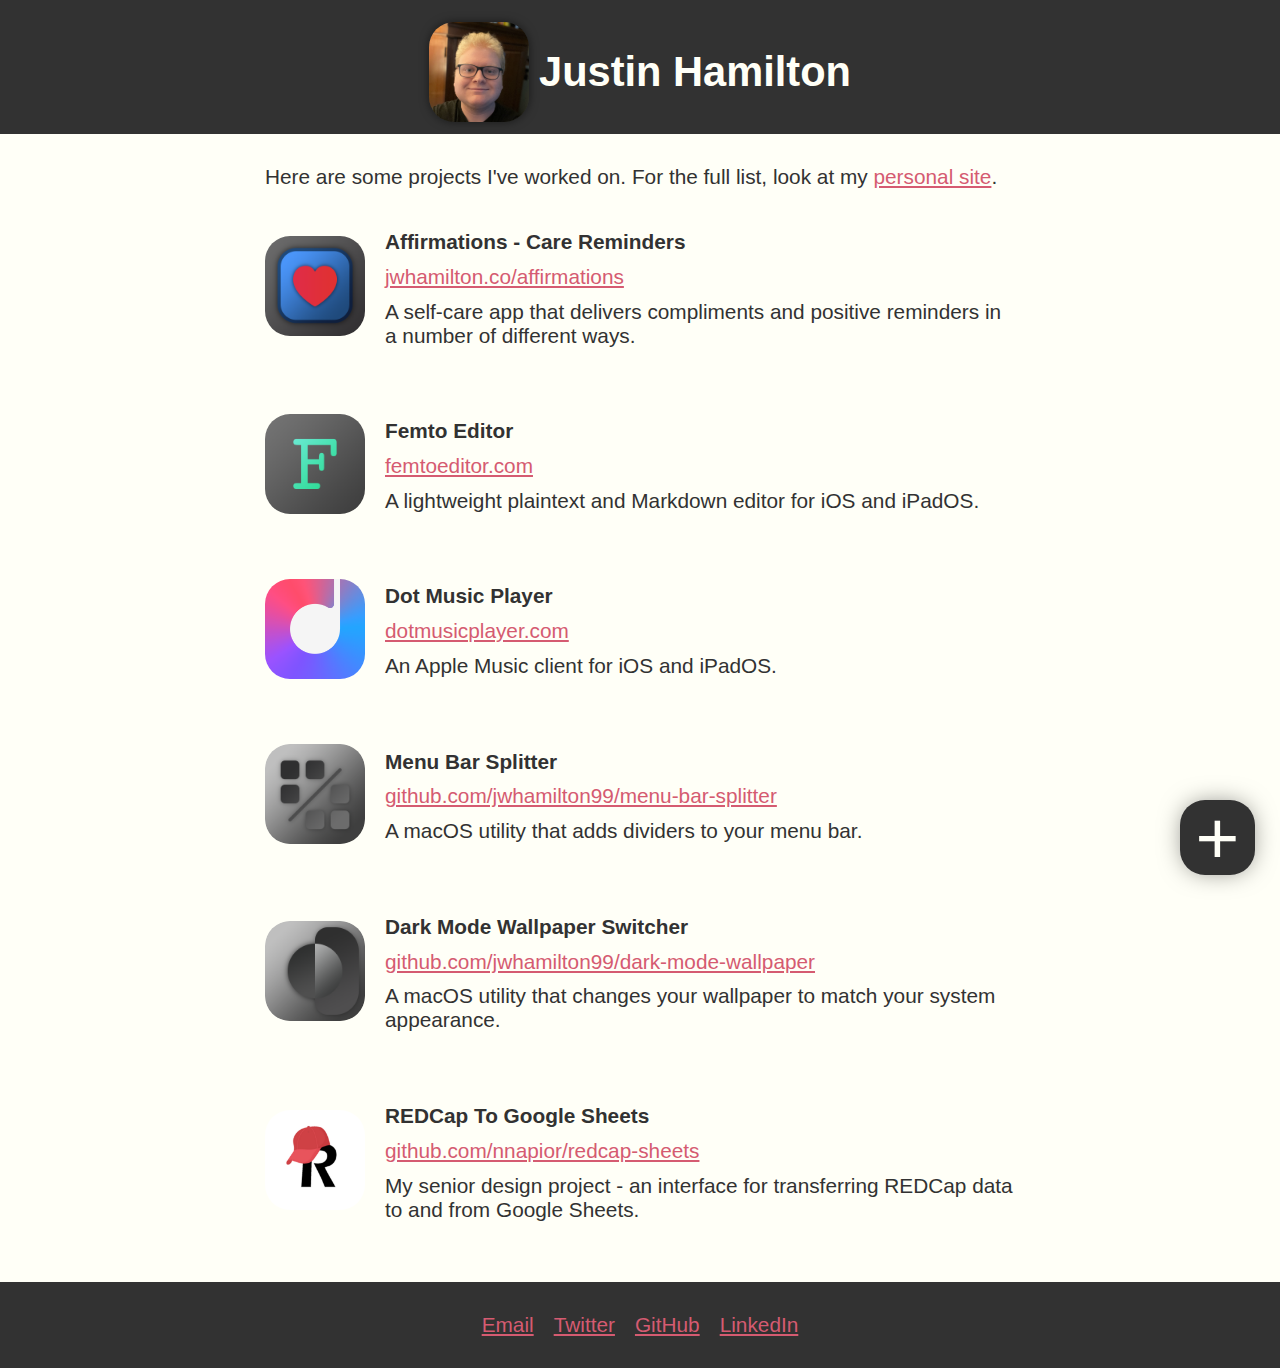
==== commit 6b5cf3a7: "fix css" ====
--- a/projects/index.html
+++ b/projects/index.html
@@ -8,13 +8,23 @@
 		<title>Projects - Justin Hamilton</title>
 		
 		<!-- Link the CSS to the page -->
-		<link rel="stylesheet" type="text/css" href="css/style.css">
-		<link rel="stylesheet" type="text/css" href="css/menu.css">
-		<link rel="stylesheet" type="text/css" href="css/headerFooter.css">
-		<link rel="stylesheet" type="text/css" href="css/projects.css">
+		<link rel="stylesheet" type="text/css" href="/css/style.css">
+		<link rel="stylesheet" type="text/css" href="/css/menu.css">
+		<link rel="stylesheet" type="text/css" href="/css/headerFooter.css">
+		<link rel="stylesheet" type="text/css" href="/css/projects.css">
 		
 		<!-- Link the JavaScript to the page -->
 		<script src="/js/menu.js"></script>
+		
+		<!-- Global site tag (gtag.js) - Google Analytics -->
+		<script async src="https://www.googletagmanager.com/gtag/js?id=G-M1J8YHRVNM"></script>
+		<script>
+		  window.dataLayer = window.dataLayer || [];
+		  function gtag(){dataLayer.push(arguments);}
+		  gtag('js', new Date());
+		
+		  gtag('config', 'G-M1J8YHRVNM');
+		</script>
 	</head>
 	
 	<body>
--- a/css/style.css
+++ b/css/style.css
@@ -0,0 +1,72 @@
+body {
+	margin:0;
+	font-family:"Arial", sans-serif;
+	font-size:1.3em;
+	background-color: #fffff7;
+	color: #323232;
+	
+}
+
+#content {
+	margin:auto;
+	max-width:750px;
+	padding:10px;
+}
+
+a {
+	color: #d55b71;
+}
+
+a:hover {
+	color: #85d3dc;
+}
+
+ul {
+	margin-top:-20px;
+	padding:10px;
+}
+
+li {
+	list-style-type:none;
+}
+
+li:before {
+	content:"- "
+}
+
+.sectionContainer {
+	display:flex;
+	flex-direction:row;
+	justify-content:space-between;
+	text-align:left;
+}
+
+@media (prefers-color-scheme: dark) {
+	body {
+		background-color:#323232;
+		color: #fffff7;
+	}
+}
+
+@media screen and (orientation:portrait) {
+	body {
+		font-size:6vw;
+	}
+	
+	#content {
+		max-width:none;
+		margin-left:3vw;
+		margin-right:3vw;
+	}
+	
+	.sectionContainer {
+		flex-direction:column;
+		justify-content:center;
+		align-items:center;
+	}
+	
+	.section {
+		width:50vw;
+		
+	}
+}--- a/css/menu.css
+++ b/css/menu.css
@@ -0,0 +1,111 @@
+#studentNavigation {
+	text-align:center;
+}
+
+#navButton {
+	position:fixed;
+	right:25px;
+	bottom:25px;
+	width:75px;
+	height:75px;
+	background-color:#323232;
+	color:#fffff7;
+	border-radius:25px;
+	display:flex;
+	align-items:center;
+	justify-content:center;
+	cursor:pointer;
+	box-shadow: 0px 0px 25px -4px rgba(0, 0, 0, 0.50);
+	z-index:10;
+}
+
+#navButton:hover {
+	background-color:#d55b71;
+	box-shadow: 0px 0px 25px -4px rgb(213, 91, 113, 0.5);
+	
+}
+
+#navButtonPlus {
+	font-size:75px;
+	user-select:none;
+}
+
+#prevNextContainer {
+	display:flex;
+	flex-direction:row;
+	justify-content:space-around;
+}
+
+.webringNav {
+	text-decoration:none;
+	font-size:30px;
+}
+
+#navPopup {
+	position:fixed;
+	right:25px;
+	bottom:25px;
+	background-color: #fffff7;
+	padding:10px;
+	display:none;
+	flex-direction:column;
+	color: #323232;
+	border-radius:25px;
+	text-align:right;
+	overflow:hidden;
+	white-space:nowrap;
+	opacity:0;
+	z-index:11;
+}
+
+.navPopupItem {
+	padding:10px;
+	user-select:none;
+}
+
+#clickChecker {
+	background-color:black;
+	position:fixed;
+	bottom:0;
+	top:0;
+	right:0;
+	left:0;
+	z-index:1;
+	opacity:0;
+	display:none;
+}
+
+#closeMenuButton {
+	text-decoration:underline;
+	cursor:pointer;
+}
+
+@media (prefers-color-scheme: dark) {
+	#navButton {
+		background-color: #fffff7;
+		color: #323232;	
+	}
+}
+
+@media screen and (orientation:portrait) {
+	#navButton {
+		width:10vh;
+		height: 10vh;
+		border-radius: 3.33vh;
+		right: 25px;
+		bottom:25px;
+	}
+	
+	#navButtonPlus {
+		font-size:10vh;
+	}
+	
+	#navPopup {
+		border-radius: 3.33vh;
+	}
+	
+	.navPopupItem {
+		font-size:4vh;
+		padding: 2vh;
+	}
+}--- a/css/headerFooter.css
+++ b/css/headerFooter.css
@@ -0,0 +1,87 @@
+#header, #footer {
+	background-color:#323232;
+	color: #fffff7;
+	padding:10px;
+	text-align:center;
+}
+
+#footer {
+	display:flex;
+	flex-direction:row;
+	align-items:center;
+	justify-content:center;
+}
+
+.footerContent {
+	margin-left:20px;
+	user-select:none;
+}
+
+.footerContent:first-child {
+	margin-left:0;
+}
+
+#topContent {
+	margin-top:10px;
+	display:flex;
+	justify-content:center;
+	align-items:center;
+}
+
+#textContent {
+	margin-left:10px;
+}
+
+#profile {
+	height:100px;
+	border-radius:25px;
+	box-shadow: 0px 0px 10px rgba(0,0,0,0.5);
+}
+
+#title {
+	text-decoration:none;
+	color: #fffff7;
+	user-select:none;
+}
+
+#title:hover {
+	color:#d55b71;
+}
+
+@media (prefers-color-scheme: dark) {
+	#header, #footer {
+		background-color: #fffff7;
+		color: #323232;
+	}
+	
+	#title {
+		color: #323232;
+	}
+}
+
+@media screen and (orientation:portrait) {
+	#textContent {
+		margin-top:-5vw;
+	}
+	
+	#topContent {
+		flex-direction:column;
+	}
+	
+	#profile {
+		width: 30vw;
+		height: 30vw;
+		margin:10px;
+	}
+	
+	#footer {
+		flex-direction:row;
+		padding-bottom:calc(10vh + 35px);
+	}
+	
+	.footerContent {
+		margin:0;
+		padding:10px;
+		font-size:5vw;
+	}
+}--- a/css/projects.css
+++ b/css/projects.css
@@ -0,0 +1,39 @@
+.projectLink, .projectDescription {
+	margin-top:-10px;
+}
+
+.projectSection {
+	margin-bottom:30px;
+	display:flex;
+	flex-direction:row;
+	align-items:center;
+}
+
+.textContent {
+	text-align:left;
+}
+
+.appIcon {
+	width:100px;
+	height:100px;
+	border-radius:25px;
+	margin-right:20px;
+}
+
+@media screen and (orientation:portrait) {
+	.projectSection {
+		flex-direction:column;
+	}
+	
+	.textContent {
+		text-align:center;
+	}
+	
+	.appIcon {
+		width:30vw;
+		height:30vw;
+		border-radius:7.5vw;
+		margin-right:0px;
+		box-shadow: 0px 0px 25px -4px rgba(0, 0, 0, 0.50);
+	}
+}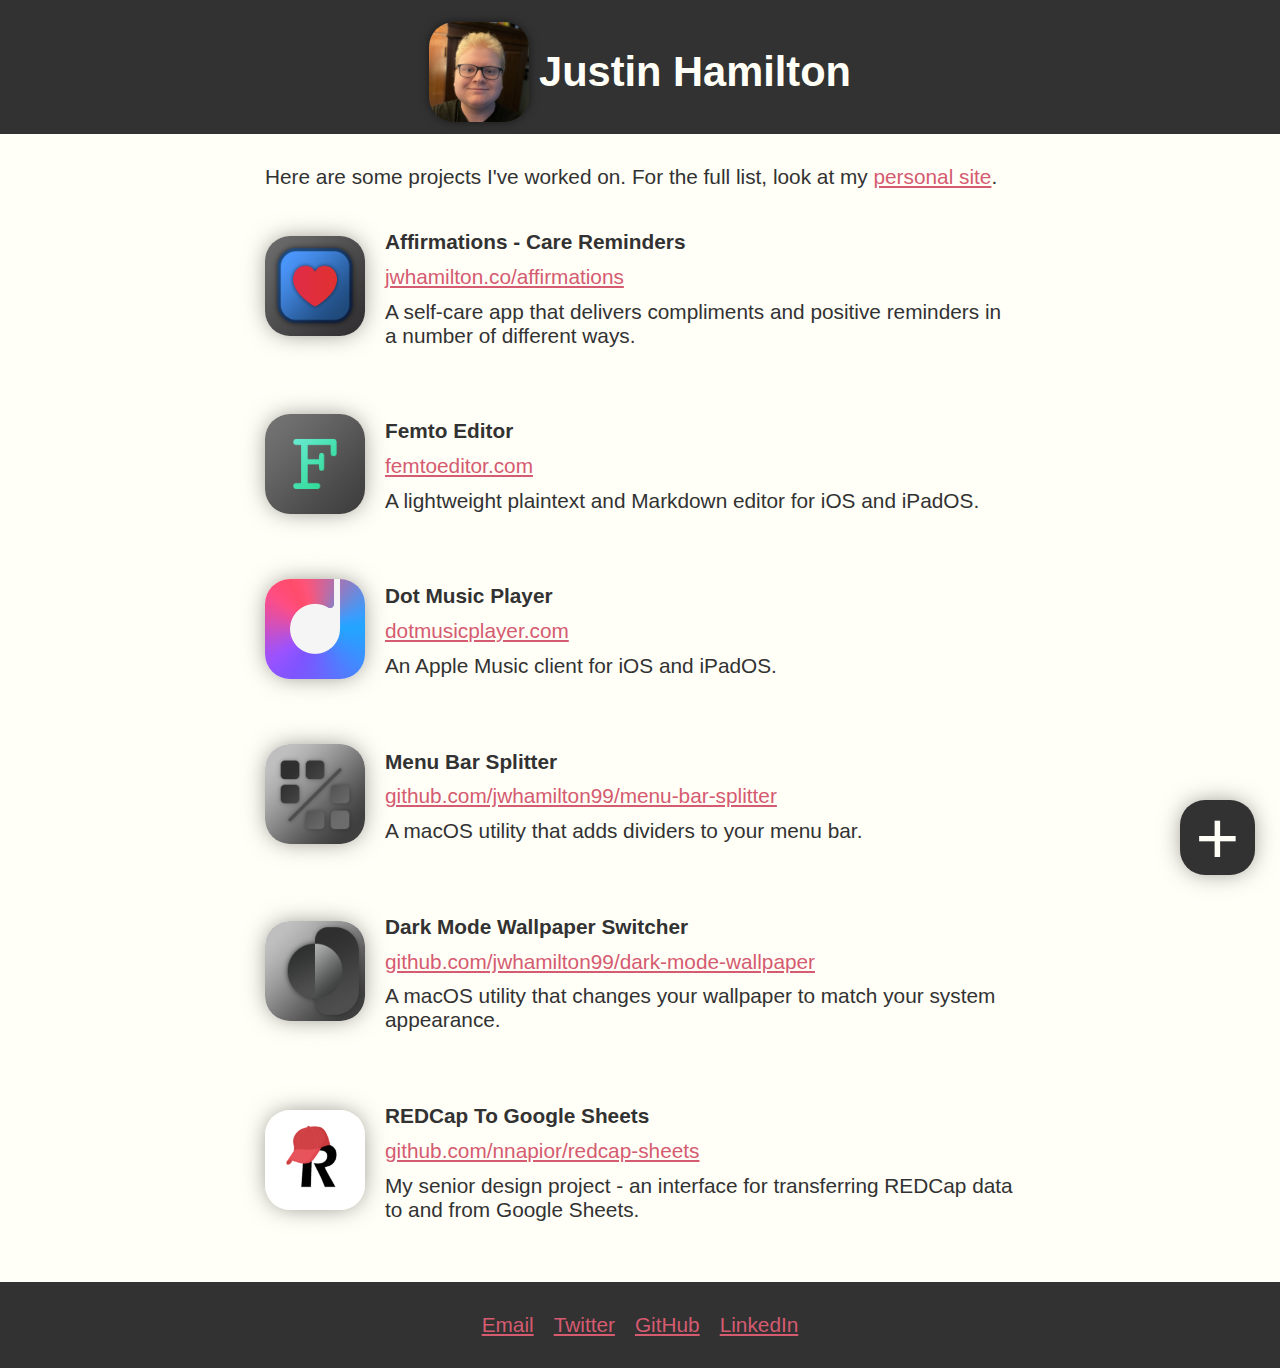
==== commit 43dfec04: "added comment for menu" ====
--- a/projects/index.html
+++ b/projects/index.html
@@ -45,6 +45,7 @@
 		</div>
 		
 		<!-- Floating navigation menu -->
+		<!-- This would be labelled as "Class Links" -->
 		<div id="navButton" onclick="expandMenu()">
 			<p id="navButtonPlus">+</p>
 		</div>
--- a/css/style.css
+++ b/css/style.css
@@ -66,7 +66,7 @@
 	}
 	
 	.section {
-		width:50vw;
-		
+		width:60vw;
+		font-size:5vw;
 	}
 }--- a/css/menu.css
+++ b/css/menu.css
@@ -21,8 +21,6 @@
 
 #navButton:hover {
 	background-color:#d55b71;
-	box-shadow: 0px 0px 25px -4px rgb(213, 91, 113, 0.5);
-	
 }
 
 #navButtonPlus {
--- a/css/projects.css
+++ b/css/projects.css
@@ -18,6 +18,7 @@
 	height:100px;
 	border-radius:25px;
 	margin-right:20px;
+	box-shadow: 0px 0px 25px -4px rgba(0, 0, 0, 0.50);
 }
 
 @media screen and (orientation:portrait) {
@@ -34,6 +35,5 @@
 		height:30vw;
 		border-radius:7.5vw;
 		margin-right:0px;
-		box-shadow: 0px 0px 25px -4px rgba(0, 0, 0, 0.50);
 	}
 }